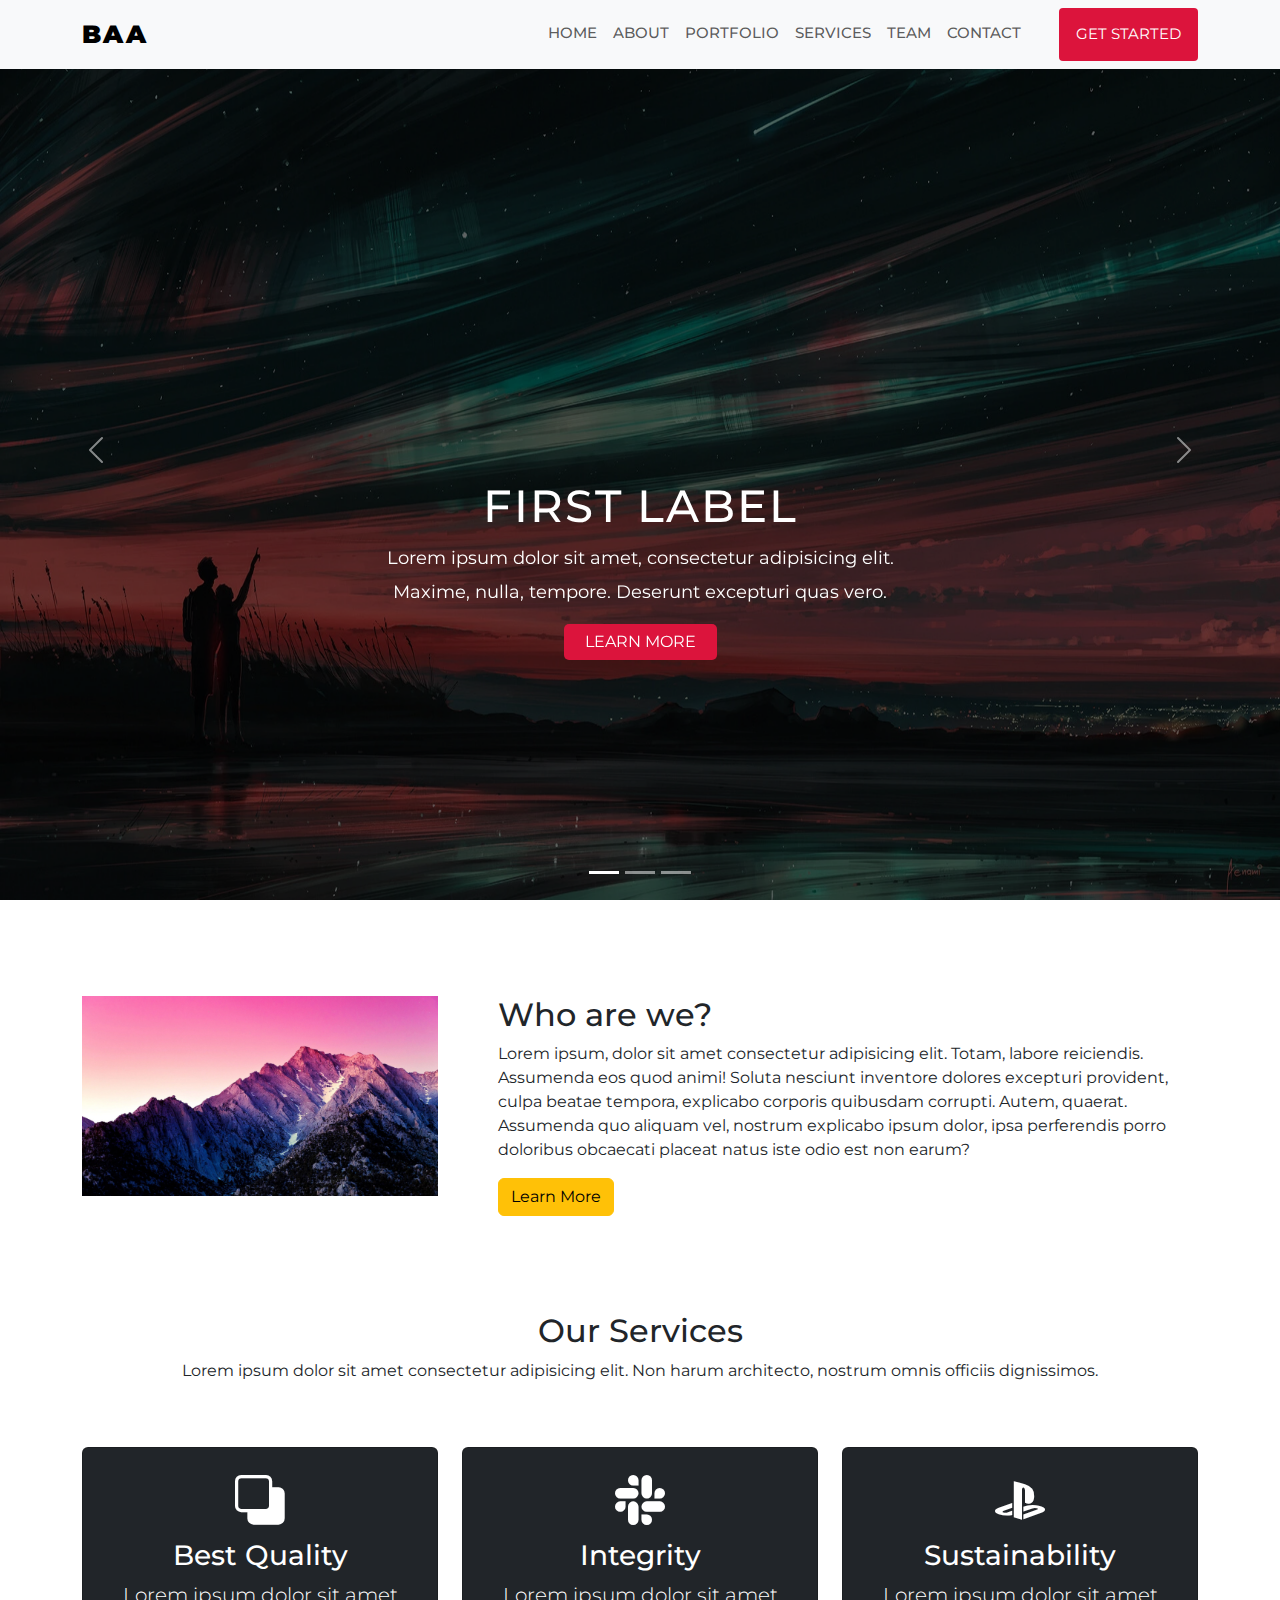
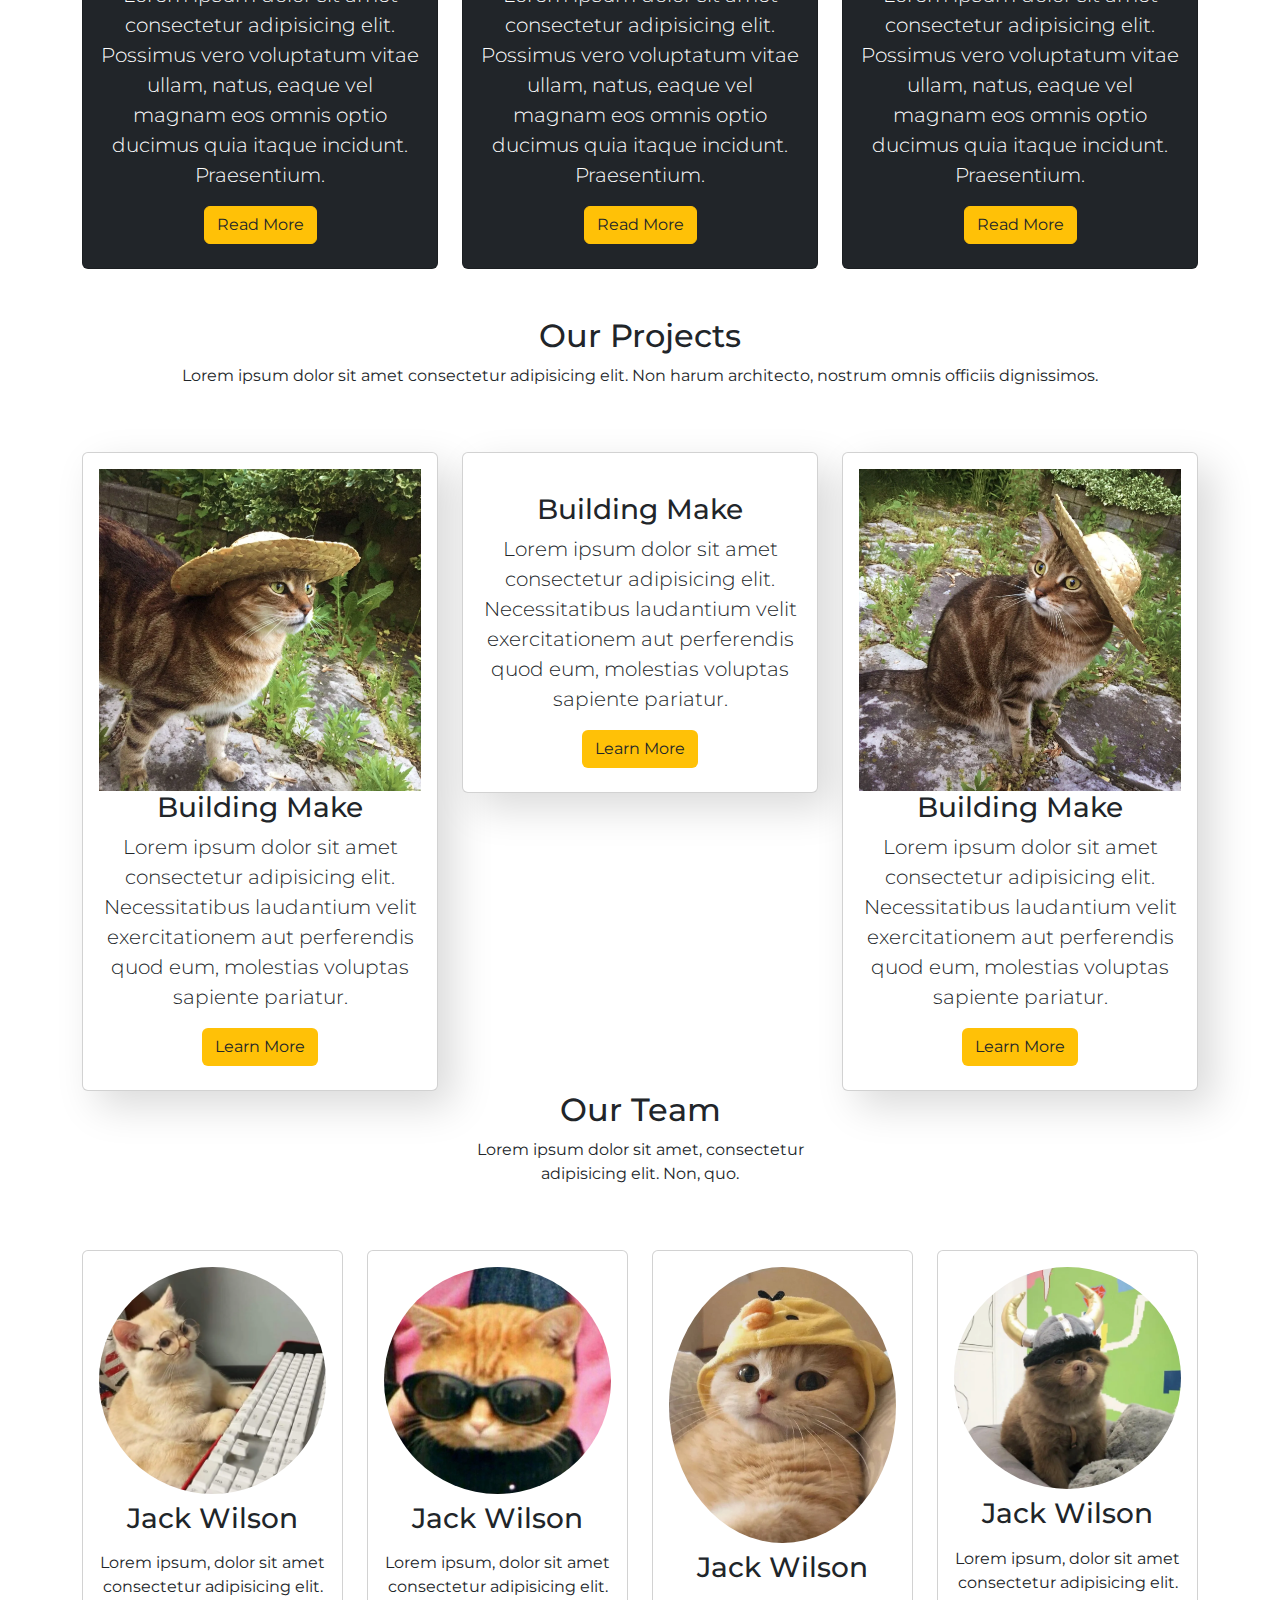
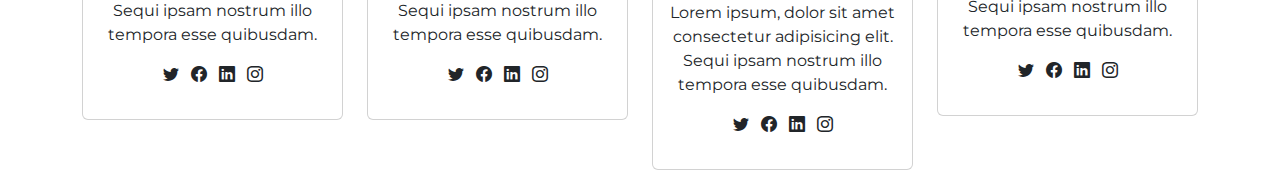
==== js/index.html @ ffe61537 "homepage v2" ====
<!DOCTYPE html>
<html lang="en">
<!--www.divinectorweb.com-->
<head>
	<meta charset="UTF-8">
	<title>bootstrap 5 homepage template</title>
    <link href="https://fonts.googleapis.com/css2?family=Montserrat:wght@400;500;900&display=swap" rel="stylesheet">
	<link href="https://cdn.jsdelivr.net/npm/bootstrap@5.1.0/dist/css/bootstrap.min.css" rel="stylesheet">
	<link href="https://cdnjs.cloudflare.com/ajax/libs/animate.css/3.7.2/animate.min.css" rel="stylesheet">
	<link href="https://cdn.jsdelivr.net/npm/bootstrap-icons@1.7.2/font/bootstrap-icons.css" rel="stylesheet">
	<link href="/css/style.css" rel="stylesheet">
</head>
<body>
	<nav class="navbar navbar-expand-lg navbar-light bg-light fixed-top">
		<div class="container">
			<a class="navbar-brand" href="/js/index.html">BAA</a> <button aria-controls="navbarSupportedContent" aria-expanded="false" aria-label="Toggle navigation" class="navbar-toggler" data-bs-target="#navbarSupportedContent" data-bs-toggle="collapse" type="button"><span class="navbar-toggler-icon"></span></button>
			<div class="collapse navbar-collapse" id="navbarSupportedContent">
				<ul class="navbar-nav ms-auto mb-2 mb-lg-0">
					<li class="nav-item">
						<a class="nav-link" href="#home">Home</a>
					</li>
					<li class="nav-item">
						<a class="nav-link" href="#about">About</a>
					</li>
					<li class="nav-item">
						<a class="nav-link" href="#portfolio">Portfolio</a>
					</li>
					<li class="nav-item">
						<a class="nav-link" href="#services">Services</a>
					</li>
                    <li class="nav-item">
						<a class="nav-link" href="#team">Team</a>
					</li>
					<li class="nav-item">
						<a class="nav-link" href="#contact">Contact</a>
					</li>
					<li class="nav-item">
						<a class="btn getstarted" href="index.html">Get Started</a>
					</li>
				</ul>
			</div>
		</div>
	</nav>
	<div class="carousel slide" data-bs-ride="carousel" id="carouselExampleIndicators">
		<div class="carousel-indicators">
			<button aria-label="Slide 1" class="active" data-bs-slide-to="0" data-bs-target="#carouselExampleIndicators" type="button"></button> <button aria-label="Slide 2" data-bs-slide-to="1" data-bs-target="#carouselExampleIndicators" type="button"></button> <button aria-label="Slide 3" data-bs-slide-to="2" data-bs-target="#carouselExampleIndicators" type="button"></button>
		</div>
		<div class="carousel-inner">
			<div class="carousel-item active">
				<img class="d-block w-100" src="/images/1.webp">
				<div class="carousel-caption">
					<h5 class="animated fadeInDown" style="animation-delay: 0.5s">First Label</h5>
					<p class="animated fadeInUp d-none d-md-block" style="animation-delay: 1s">Lorem ipsum dolor sit amet, consectetur adipisicing elit. Maxime, nulla, tempore. Deserunt excepturi quas vero.</p>
					<p class="animated fadeInUp" style="animation-delay: 1.5s"><a href="#" class="btn">Learn More</a></p>
				</div>
			</div>
			<div class="carousel-item">
				<img class="d-block w-100" src="/images/2.webp">
				<div class="carousel-caption">
					<h5 class="animated fadeInDown" style="animation-delay: 0.5s">Second Label</h5>
					<p class="animated fadeInUp d-none d-md-block" style="animation-delay: 1s">Lorem ipsum dolor sit amet, consectetur adipisicing elit. Maxime, nulla, tempore. Deserunt excepturi quas vero.</p>
					<p class="animated fadeInUp" style="animation-delay: 1.5s"><a href="#" class="btn">Learn More</a></p>
				</div>
			</div>
			<div class="carousel-item">
				<img class="d-block w-100" src="/images/3.webp">
				<div class="carousel-caption">
					<h5 class="animated fadeInDown" style="animation-delay: 0.5s">Third Label</h5>
					<p class="animated fadeInUp d-none d-md-block" style="animation-delay: 1s">Lorem ipsum dolor sit amet, consectetur adipisicing elit. Maxime, nulla, tempore. Deserunt excepturi quas vero.</p>
					<p class="animated fadeInUp" style="animation-delay: 1.5s"><a href="#" class="btn">Learn More</a></p>
				</div>
			</div>
		</div><button class="carousel-control-prev" data-bs-slide="prev" data-bs-target="#carouselExampleIndicators" type="button"><span aria-hidden="true" class="carousel-control-prev-icon"></span> <span class="visually-hidden">Previous</span></button> <button class="carousel-control-next" data-bs-slide="next" data-bs-target="#carouselExampleIndicators" type="button"><span aria-hidden="true" class="carousel-control-next-icon"></span> <span class="visually-hidden">Next</span></button>
	</div>

	<!--About-->
	<section class="about section-padding pt-5 pb-5" id="about">
		<div class="container">
			<div class="row">
				<div class="col-lg-4 col-md-12 col-12 ">
					<div class="about-img"><img alt="" class="img-fluid pt-5" src="/images/about.webp"></div>
				</div>
				<div class="col-lg-8 col-md-12 col-12 ps-lg-5 mt-md-5">
					<div class="about-text">
						<h2>Who are we?</h2>
						<p>Lorem ipsum, dolor sit amet consectetur adipisicing elit. Totam, labore reiciendis. Assumenda eos quod animi! Soluta nesciunt inventore dolores excepturi provident, culpa beatae tempora, explicabo corporis quibusdam corrupti. Autem, quaerat. Assumenda quo aliquam vel, nostrum explicabo ipsum dolor, ipsa perferendis porro doloribus obcaecati placeat natus iste odio est non earum?</p><a class="btn btn-warning" href="#">Learn More</a>
					</div>
				</div>
			</div>
		</div>
	</section>


	<!--services-->
	<section id="services" class="services section-padding pt-5 pb-5">
		<div class="container">
			<div class="row">
				<div class="col-md-12">
					<div class="section-header text-center pb-5">
						<h2>Our Services</h2>
						<p>Lorem ipsum dolor sit amet consectetur adipisicing elit. Non harum architecto, nostrum omnis officiis dignissimos.</p>

					</div>
				</div>
			</div>

			<div class="row">
				<div class="col-12 col-md-12 col-lg-4">
					<div class="card text-white text-center bg-dark pb-2">
						<div class="card-body">
							<i class="bi bi-subtract"></i>
							<h3 class="card-title">
								Best Quality
							</h3>
							<p class="lead">
								Lorem ipsum dolor sit amet consectetur adipisicing elit. Possimus vero voluptatum vitae ullam, natus, eaque vel magnam eos omnis optio ducimus quia itaque incidunt. Praesentium.
							</p>
							<button class="btn btn-warning text-dark">Read More</button>
						</div>
					</div>
				</div>

				<div class="col-12 col-md-12 col-lg-4">
					<div class="card text-white text-center bg-dark pb-2">
						<div class="card-body">
							<i class="bi bi-slack"></i>
							<h3 class="card-title">
								Integrity
							</h3>
							<p class="lead">
								Lorem ipsum dolor sit amet consectetur adipisicing elit. Possimus vero voluptatum vitae ullam, natus, eaque vel magnam eos omnis optio ducimus quia itaque incidunt. Praesentium.
							</p>
							<button class="btn btn-warning text-dark">Read More</button>
						</div>
					</div>
				</div>

				<div class="col-12 col-md-12 col-lg-4">
					<div class="card text-white text-center bg-dark pb-2">
						<div class="card-body">
							<i class="bi bi-playstation"></i>
							<h3 class="card-title">
								Sustainability
							</h3>
							<p class="lead">
								Lorem ipsum dolor sit amet consectetur adipisicing elit. Possimus vero voluptatum vitae ullam, natus, eaque vel magnam eos omnis optio ducimus quia itaque incidunt. Praesentium.
							</p>
							<button class="btn btn-warning text-dark">Read More</button>
						</div>
					</div>
				</div>


			</div>
		</div>
	</section>


	<!--portfolio-->
	<section id="portfolio" class="portfolio section-padding">
		<div class="container">
			<div class="row">
				<div class="col-md-12">
					<div class="section-header text-center pb-5">
						<h2>Our Projects</h2>
						<p>Lorem ipsum dolor sit amet consectetur adipisicing elit. Non harum architecto, nostrum omnis officiis dignissimos.</p>

					</div>
				</div>
			</div>

			<div class="row">
				<div class="col-12 col-md-12 col-lg-4">
					<div class="card text-center bg-white pb-2">
						<div class="card-body text-dark">
							<div class="img-area mb-47">
								<img src="/images/project-1.webp" alt="" class="img-fluid">
							</div>
							<h3 class="card-title">Building Make</h3>
							<p class="lead">Lorem ipsum dolor sit amet consectetur adipisicing elit. Necessitatibus laudantium velit exercitationem aut perferendis quod eum, molestias voluptas sapiente pariatur.</p>
							<button class="btn bg-warning text-dark">
								Learn More
							</button>
						</div>
					</div>
				</div>


				<div class="col-12 col-md-12 col-lg-4">
					<div class="card text-center bg-white pb-2">
						<div class="card-body text-dark">
							<div class="img-area mb-47">
								<img src="/images/project-4.webp" alt="" class="img-fluid">
							</div>
							<h3 class="card-title">Building Make</h3>
							<p class="lead">Lorem ipsum dolor sit amet consectetur adipisicing elit. Necessitatibus laudantium velit exercitationem aut perferendis quod eum, molestias voluptas sapiente pariatur.</p>
							<button class="btn bg-warning text-dark">
								Learn More
							</button>
						</div>
					</div>
				</div>
				
				<div class="col-12 col-md-12 col-lg-4">
					<div class="card text-center bg-white pb-2">
						<div class="card-body text-dark">
							<div class="img-area mb-47">
								<img src="/images/project-2.webp" alt="" class="img-fluid">
							</div>
							<h3 class="card-title">Building Make</h3>
							<p class="lead">Lorem ipsum dolor sit amet consectetur adipisicing elit. Necessitatibus laudantium velit exercitationem aut perferendis quod eum, molestias voluptas sapiente pariatur.</p>
							<button class="btn bg-warning text-dark">
								Learn More
							</button>
						</div>
					</div>
				</div>
			</div>
	</section>


	<!--team section-->
	<section id="team" class="team-section padding">
		<div class="container">
			<div class="row">
				<div class="col-md-12">
					<div class="section-header text-center pb-5">
						<h2>Our Team</h2>
						<p>Lorem ipsum dolor sit amet, consectetur<br>
						adipisicing elit. Non, quo.</p>
					</div>
				</div>
			</div>
			<div class="row">
				<div class="col-12 col-md-6 col-lg-3">
					<div class="card text-center">
						<div class="card-body">
							<img alt="" class="img-fluid rounded-circle" src="/images/team-mem-2.webp">
							<h3 class="card-title py-2">Jack Wilson</h3>
							<p class="card-text">Lorem ipsum, dolor sit amet consectetur adipisicing elit. Sequi ipsam nostrum illo tempora esse quibusdam.</p>
							<p class="socials"><i class="bi bi-twitter text-dark mx-1"></i> <i class="bi bi-facebook text-dark mx-1"></i> <i class="bi bi-linkedin text-dark mx-1"></i> <i class="bi bi-instagram text-dark mx-1"></i></p>
						</div>
					</div>
				</div>
				<div class="col-12 col-md-6 col-lg-3">
					<div class="card text-center">
						<div class="card-body">
							<img alt="" class="img-fluid rounded-circle" src="/images/team-mem.webp">
							<h3 class="card-title py-2">Jack Wilson</h3>
							<p class="card-text">Lorem ipsum, dolor sit amet consectetur adipisicing elit. Sequi ipsam nostrum illo tempora esse quibusdam.</p>
							<p class="socials"><i class="bi bi-twitter text-dark mx-1"></i> <i class="bi bi-facebook text-dark mx-1"></i> <i class="bi bi-linkedin text-dark mx-1"></i> <i class="bi bi-instagram text-dark mx-1"></i></p>
						</div>
					</div>
				</div>
				<div class="col-12 col-md-6 col-lg-3">
					<div class="card text-center">
						<div class="card-body">
							<img alt="" class="img-fluid rounded-circle" src="/images/team-mem-3.webp">
							<h3 class="card-title py-2">Jack Wilson</h3>
							<p class="card-text">Lorem ipsum, dolor sit amet consectetur adipisicing elit. Sequi ipsam nostrum illo tempora esse quibusdam.</p>
							<p class="socials"><i class="bi bi-twitter text-dark mx-1"></i> <i class="bi bi-facebook text-dark mx-1"></i> <i class="bi bi-linkedin text-dark mx-1"></i> <i class="bi bi-instagram text-dark mx-1"></i></p>
						</div>
					</div>
				</div>
				<div class="col-12 col-md-6 col-lg-3">
					<div class="card text-center">
						<div class="card-body">
							<img alt="" class="img-fluid rounded-circle" src="/images/team-mem-4.webp">
							<h3 class="card-title py-2">Jack Wilson</h3>
							<p class="card-text">Lorem ipsum, dolor sit amet consectetur adipisicing elit. Sequi ipsam nostrum illo tempora esse quibusdam.</p>
							<p class="socials"><i class="bi bi-twitter text-dark mx-1"></i> <i class="bi bi-facebook text-dark mx-1"></i> <i class="bi bi-linkedin text-dark mx-1"></i> <i class="bi bi-instagram text-dark mx-1"></i></p>
						</div>
					</div>
				</div>
			</div>
		</div>

	</section>




	<script src="https://cdnjs.cloudflare.com/ajax/libs/jquery/3.6.0/jquery.min.js">
	</script> 
	<script src="https://cdn.jsdelivr.net/npm/@popperjs/core@2.9.3/dist/umd/popper.min.js">
	</script> 
	<script src="https://cdn.jsdelivr.net/npm/bootstrap@5.1.0/dist/js/bootstrap.min.js">
	</script>
</body>
</html>
---- css/style.css ----
* {
	font-family: 'Montserrat', sans-serif;
}
.carousel-item {
	height: 100vh;
	min-height: 300px;
}
.carousel-caption {
	bottom: 220px;
	z-index: 2;
}
.carousel-caption h5 {
	font-size: 45px;
	text-transform: uppercase;
	letter-spacing: 2px;
	margin-top: 25px;
}
.carousel-caption p {
	width: 60%;
	margin: auto;
	font-size: 18px;
	line-height: 1.9;
}
.carousel-caption a {
	text-transform: uppercase;
	text-decoration: none;
	background: crimson;
	padding: 5px 20px;
	display: inline-block;
	color: #fff;
	margin-top: 15px;
	border-radius: 5px;
}
.carousel-caption a:hover{
    background-color: whitesmoke;
}
.carousel-inner:before {
	content: '';
	position: absolute;
	width: 100%;
	height: 100%;
	top: 0;
	left: 0;
	background: rgba(0, 0, 0, 0.6);
	z-index: 1;
}
.navbar .getstarted {
	background: crimson;
	margin-left: 30px;
	border-radius: 4px;
	font-weight: 400;
	color: #fff;
	text-decoration: none;
	padding: .5rem 1rem;
	line-height: 2.3;
}
.navbar-nav a {
	font-size: 15px;
	text-transform: uppercase;
	font-weight: 500;
}
.navbar-light .navbar-brand {
	color: #000;
	font-size: 25px;
	text-transform: uppercase;
	font-weight: 900;
	letter-spacing: 2px;
}
.navbar-light .navbar-brand span {
	color: crimson
}
.navbar-light .navbar-brand:focus, .navbar-light .navbar-brand:hover {
	color: #000;
}
.navbar-light .navbar-nav .nav-link:hover {
	color: #000;
}
.navbar-light .navbar-nav .nav-link {
	padding-top: 0.85rem;
}
.navbar-light .navbar-nav .nav-link:focus, .navbar-light .navbar-nav .nav-link:hover {
	color: #de3b3b;
}
.w-100 {
	height: 100vh;
}

.services .card-body i{
	font-size: 50px;
}

.team .card-body i{
	font-size: 20px;
}

.portfolio .card{
	box-shadow: 15px 15px 40px rgba(0, 0, 0, 0.15);

}

.team .card{
	box-shadow: 15px 15px 40px rgba(0, 0, 0, 0.15);
}



.navbar-toggler {
	padding: 1px 5px;
	font-size: 18px;
	line-height: 0.3;
	background: #fff;
}
@media only screen and (max-width: 767px) {
	.navbar-nav {
		text-align: center;
	}
	.carousel-caption {
		bottom: 370px;
	}
	.carousel-caption h5 {
		font-size: 17px;
	}
	.carousel-caption a {
		padding: 10px 15px;
		font-size: 15px;
	}
	.carousel-caption p {
		width: 100%;
		line-height: 1.6;
		font-size: 12px;
	}
	.about-text {
		padding-top: 50px;
	}
	.card {
		margin-bottom: 30px;
	}
}
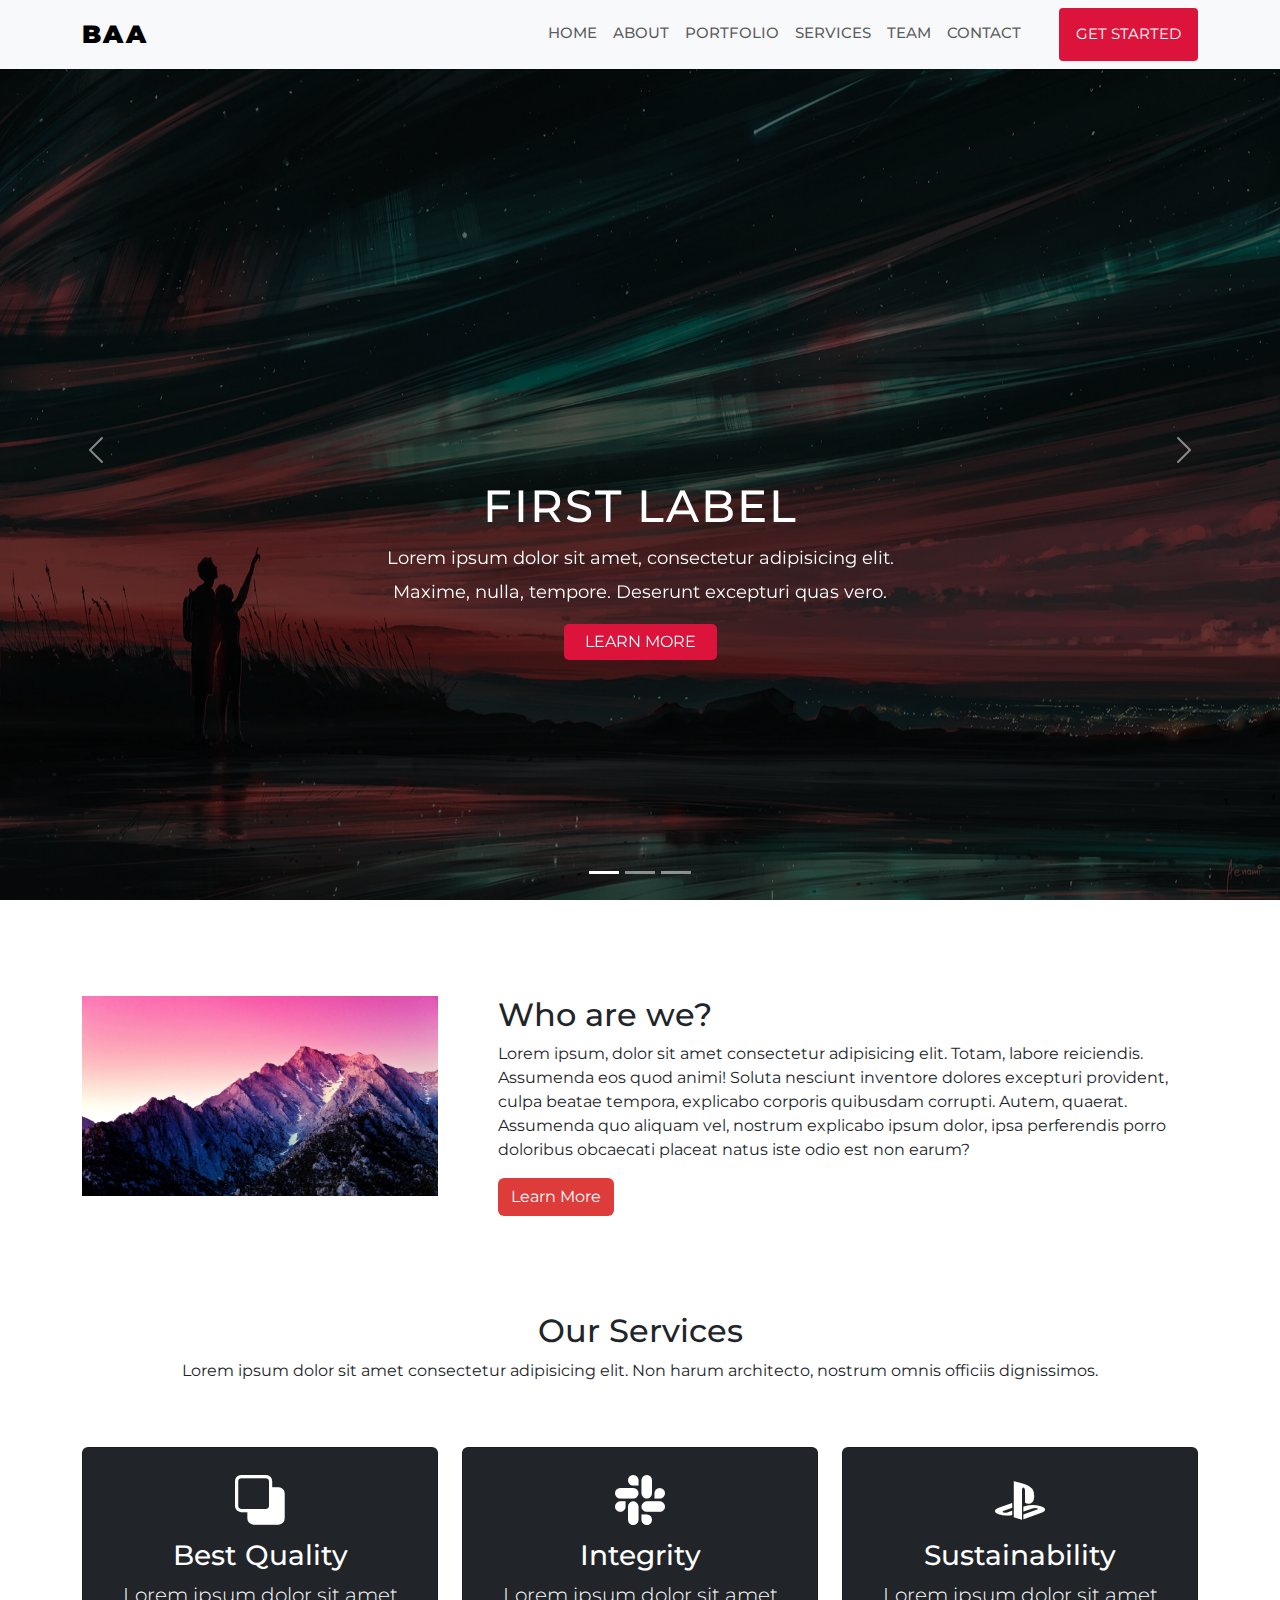
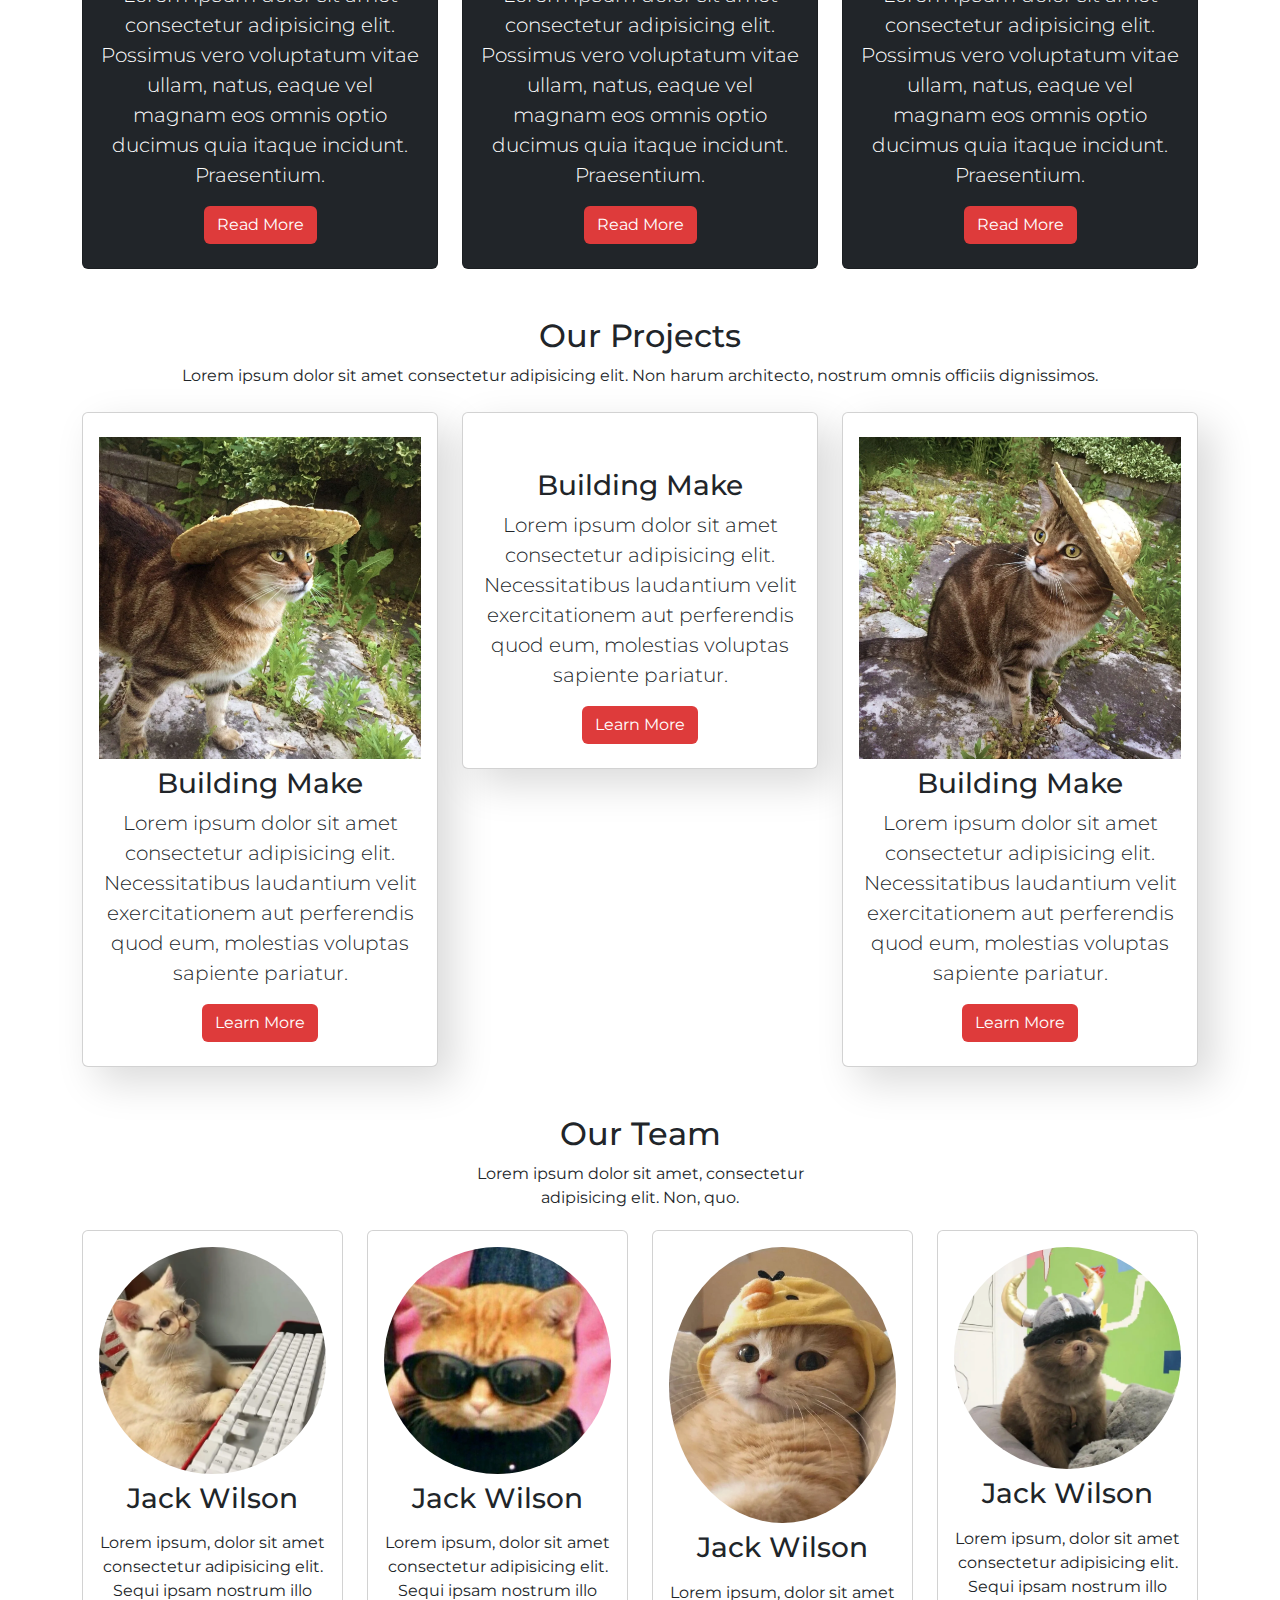
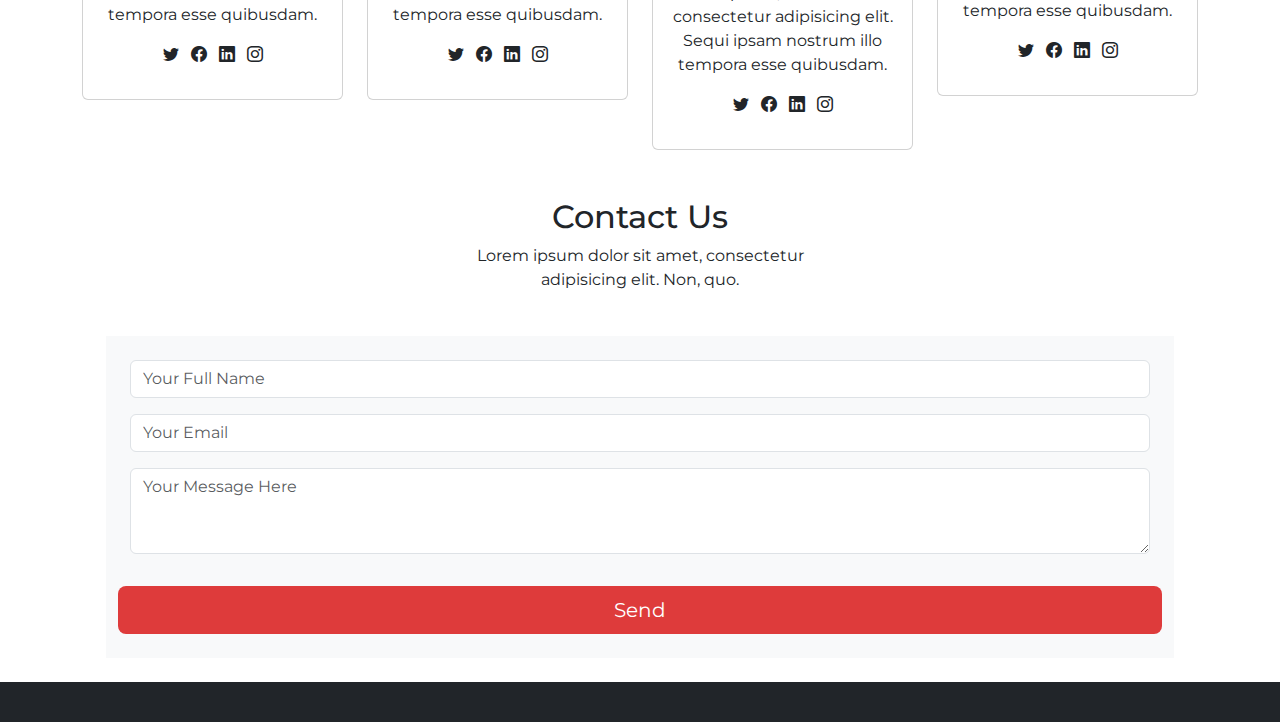
==== commit 4faf2240: "landing page v2.1" ====
--- a/js/index.html
+++ b/js/index.html
@@ -1,14 +1,15 @@
 <!DOCTYPE html>
 <html lang="en">
-<!--www.divinectorweb.com-->
 <head>
 	<meta charset="UTF-8">
-	<title>bootstrap 5 homepage template</title>
+	<title>BAA</title>
     <link href="https://fonts.googleapis.com/css2?family=Montserrat:wght@400;500;900&display=swap" rel="stylesheet">
-	<link href="https://cdn.jsdelivr.net/npm/bootstrap@5.1.0/dist/css/bootstrap.min.css" rel="stylesheet">
+	<link href="https://cdn.jsdelivr.net/npm/bootstrap@5.2.3/dist/css/bootstrap.min.css" rel="stylesheet">
 	<link href="https://cdnjs.cloudflare.com/ajax/libs/animate.css/3.7.2/animate.min.css" rel="stylesheet">
 	<link href="https://cdn.jsdelivr.net/npm/bootstrap-icons@1.7.2/font/bootstrap-icons.css" rel="stylesheet">
 	<link href="/css/style.css" rel="stylesheet">
+	<link rel="shortcut icon" href="/images/cat.png"/>
+
 </head>
 <body>
 	<nav class="navbar navbar-expand-lg navbar-light bg-light fixed-top">
@@ -83,7 +84,7 @@
 				<div class="col-lg-8 col-md-12 col-12 ps-lg-5 mt-md-5">
 					<div class="about-text">
 						<h2>Who are we?</h2>
-						<p>Lorem ipsum, dolor sit amet consectetur adipisicing elit. Totam, labore reiciendis. Assumenda eos quod animi! Soluta nesciunt inventore dolores excepturi provident, culpa beatae tempora, explicabo corporis quibusdam corrupti. Autem, quaerat. Assumenda quo aliquam vel, nostrum explicabo ipsum dolor, ipsa perferendis porro doloribus obcaecati placeat natus iste odio est non earum?</p><a class="btn btn-warning" href="#">Learn More</a>
+						<p>Lorem ipsum, dolor sit amet consectetur adipisicing elit. Totam, labore reiciendis. Assumenda eos quod animi! Soluta nesciunt inventore dolores excepturi provident, culpa beatae tempora, explicabo corporis quibusdam corrupti. Autem, quaerat. Assumenda quo aliquam vel, nostrum explicabo ipsum dolor, ipsa perferendis porro doloribus obcaecati placeat natus iste odio est non earum?</p><a class="btn" href="#">Learn More</a>
 					</div>
 				</div>
 			</div>
@@ -115,7 +116,7 @@
 							<p class="lead">
 								Lorem ipsum dolor sit amet consectetur adipisicing elit. Possimus vero voluptatum vitae ullam, natus, eaque vel magnam eos omnis optio ducimus quia itaque incidunt. Praesentium.
 							</p>
-							<button class="btn btn-warning text-dark">Read More</button>
+							<button class="btn text-white">Read More</button>
 						</div>
 					</div>
 				</div>
@@ -130,7 +131,7 @@
 							<p class="lead">
 								Lorem ipsum dolor sit amet consectetur adipisicing elit. Possimus vero voluptatum vitae ullam, natus, eaque vel magnam eos omnis optio ducimus quia itaque incidunt. Praesentium.
 							</p>
-							<button class="btn btn-warning text-dark">Read More</button>
+							<button class="btn text-white">Read More</button>
 						</div>
 					</div>
 				</div>
@@ -145,7 +146,7 @@
 							<p class="lead">
 								Lorem ipsum dolor sit amet consectetur adipisicing elit. Possimus vero voluptatum vitae ullam, natus, eaque vel magnam eos omnis optio ducimus quia itaque incidunt. Praesentium.
 							</p>
-							<button class="btn btn-warning text-dark">Read More</button>
+							<button class="btn text-white">Read More</button>
 						</div>
 					</div>
 				</div>
@@ -161,7 +162,7 @@
 		<div class="container">
 			<div class="row">
 				<div class="col-md-12">
-					<div class="section-header text-center pb-5">
+					<div class="section-header text-center pb-2">
 						<h2>Our Projects</h2>
 						<p>Lorem ipsum dolor sit amet consectetur adipisicing elit. Non harum architecto, nostrum omnis officiis dignissimos.</p>
 
@@ -171,14 +172,14 @@
 
 			<div class="row">
 				<div class="col-12 col-md-12 col-lg-4">
-					<div class="card text-center bg-white pb-2">
+					<div class="card text-center bg-white pb-2 pt-2">
 						<div class="card-body text-dark">
 							<div class="img-area mb-47">
 								<img src="/images/project-1.webp" alt="" class="img-fluid">
 							</div>
-							<h3 class="card-title">Building Make</h3>
+							<h3 class="card-title pt-2">Building Make</h3>
 							<p class="lead">Lorem ipsum dolor sit amet consectetur adipisicing elit. Necessitatibus laudantium velit exercitationem aut perferendis quod eum, molestias voluptas sapiente pariatur.</p>
-							<button class="btn bg-warning text-dark">
+							<button class="btn text-white">
 								Learn More
 							</button>
 						</div>
@@ -187,14 +188,14 @@
 
 
 				<div class="col-12 col-md-12 col-lg-4">
-					<div class="card text-center bg-white pb-2">
+					<div class="card text-center bg-white pb-2  pt-2">
 						<div class="card-body text-dark">
 							<div class="img-area mb-47">
 								<img src="/images/project-4.webp" alt="" class="img-fluid">
 							</div>
-							<h3 class="card-title">Building Make</h3>
+							<h3 class="card-title pt-2">Building Make</h3>
 							<p class="lead">Lorem ipsum dolor sit amet consectetur adipisicing elit. Necessitatibus laudantium velit exercitationem aut perferendis quod eum, molestias voluptas sapiente pariatur.</p>
-							<button class="btn bg-warning text-dark">
+							<button class="btn text-white">
 								Learn More
 							</button>
 						</div>
@@ -202,14 +203,14 @@
 				</div>
 				
 				<div class="col-12 col-md-12 col-lg-4">
-					<div class="card text-center bg-white pb-2">
+					<div class="card text-center bg-white pb-2  pt-2">
 						<div class="card-body text-dark">
 							<div class="img-area mb-47">
 								<img src="/images/project-2.webp" alt="" class="img-fluid">
 							</div>
-							<h3 class="card-title">Building Make</h3>
+							<h3 class="card-title pt-2">Building Make</h3>
 							<p class="lead">Lorem ipsum dolor sit amet consectetur adipisicing elit. Necessitatibus laudantium velit exercitationem aut perferendis quod eum, molestias voluptas sapiente pariatur.</p>
-							<button class="btn bg-warning text-dark">
+							<button class="btn text-white">
 								Learn More
 							</button>
 						</div>
@@ -224,7 +225,7 @@
 		<div class="container">
 			<div class="row">
 				<div class="col-md-12">
-					<div class="section-header text-center pb-5">
+					<div class="section-header text-center pb-1 pt-5">
 						<h2>Our Team</h2>
 						<p>Lorem ipsum dolor sit amet, consectetur<br>
 						adipisicing elit. Non, quo.</p>
@@ -277,6 +278,65 @@
 
 	</section>
 
+	<!--Contact Section-->
+	
+	<section id="contact" class="contact section-padding">
+		<div class="container">
+			<div class="row">
+				<div class="col-md-12">
+					<div class="section-header text-center pb-1 pt-5">
+						<h2>Contact Us</h2>
+						<p>Lorem ipsum dolor sit amet, consectetur<br>
+						adipisicing elit. Non, quo.</p>
+					</div>
+				</div>
+			</div>
+
+			<div class="row m-0">
+				<div class="col-md-12 p-0 pt-4 p-4 m-auto">
+					<form action="#" class="bg-light p-4 m-auto">
+						<div class="row">
+							<div class="col-md-12">
+								<div class="mb-3">
+									<input type="text" class="form-control" required placeholder="Your Full Name">
+								</div>
+							</div>
+	
+							<div class="col-md-12">
+								<div class="mb-3">
+									<input type="email" class="form-control" required placeholder="Your Email">
+								</div>
+							</div>
+	
+							<div class="col-md-12">
+								<div class="mb-3">
+									<textarea rows="3" required class="form-control" placeholder="Your Message Here"></textarea>
+								</div>
+							</div>
+	
+							<button class="btn btn-lg btn-block mt-3">Send</button>
+						</div>
+					</form>
+				</div>
+			</div>
+
+		</div>
+	</section>
+
+
+	<!--footer-->
+	<footer class="bg-dark p-2 text-center">
+		<div class="container">
+			<div class="row">
+				<div class="col-lg-3 col-sm-6">
+					<div class="sinle-box">
+						<img src="">
+					</div>
+				</div>
+			</div>
+		</div>
+	</footer>
+
 
 
 
@@ -284,7 +344,7 @@
 	</script> 
 	<script src="https://cdn.jsdelivr.net/npm/@popperjs/core@2.9.3/dist/umd/popper.min.js">
 	</script> 
-	<script src="https://cdn.jsdelivr.net/npm/bootstrap@5.1.0/dist/js/bootstrap.min.js">
+	<script src="https://cdn.jsdelivr.net/npm/bootstrap@5.2.3/dist/js/bootstrap.bundle.min.js">
 	</script>
 </body>
 </html>
--- a/css/style.css
+++ b/css/style.css
@@ -102,6 +102,38 @@
 	box-shadow: 15px 15px 40px rgba(0, 0, 0, 0.15);
 }
 
+.contact .btn{
+	background-color: #de3b3b;
+	color: #fff;
+}
+.contact .btn:hover{
+	background-color: #db2c2c;
+}
+
+.about .btn{
+	background-color: #de3b3b;
+	color: #fff;
+}
+.about .btn:hover{
+	background-color: #db2c2c;
+}
+
+.services .btn{
+	background-color: #de3b3b;
+}
+
+.services .btn:hover{
+	background-color: #db2c2c;
+}
+
+.portfolio .btn{
+	background-color: #de3b3b;
+}
+
+.portfolio .btn:hover{
+	background-color: #db2c2c;
+}
+
 
 
 .navbar-toggler {
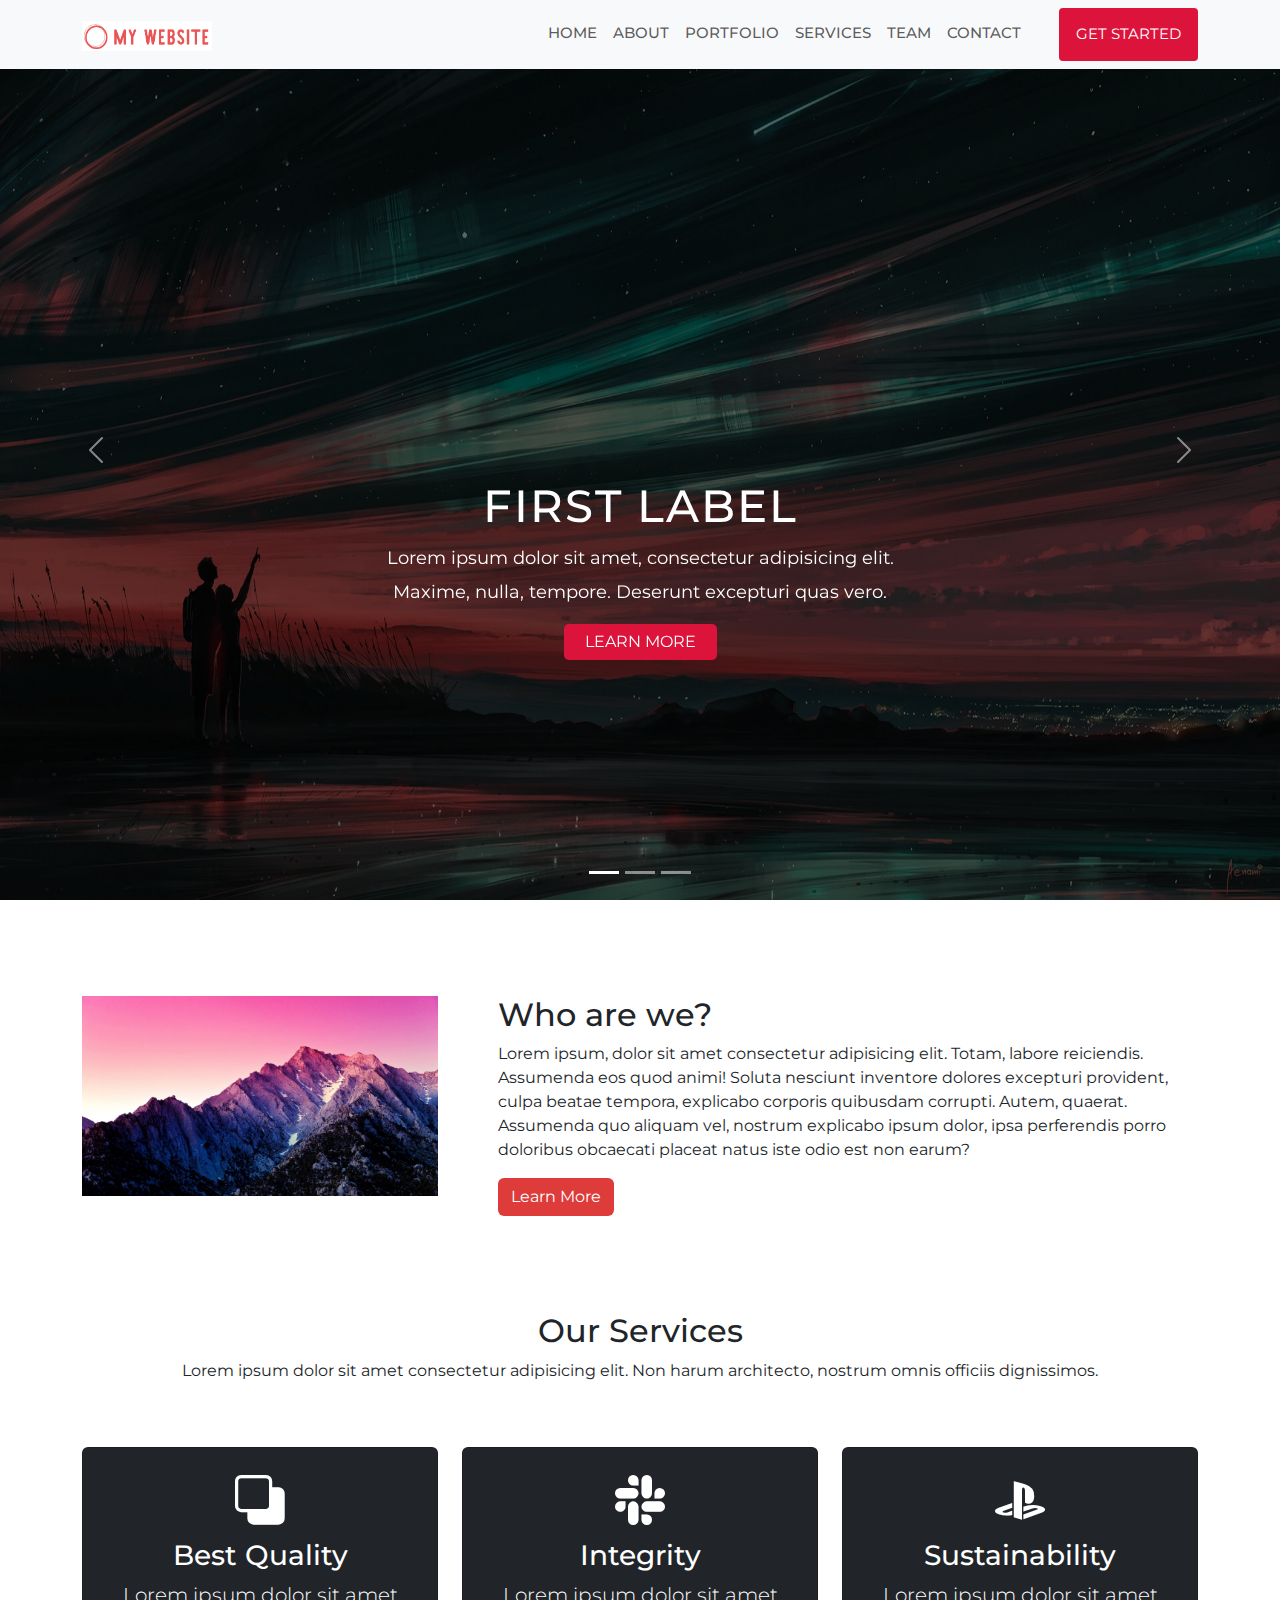
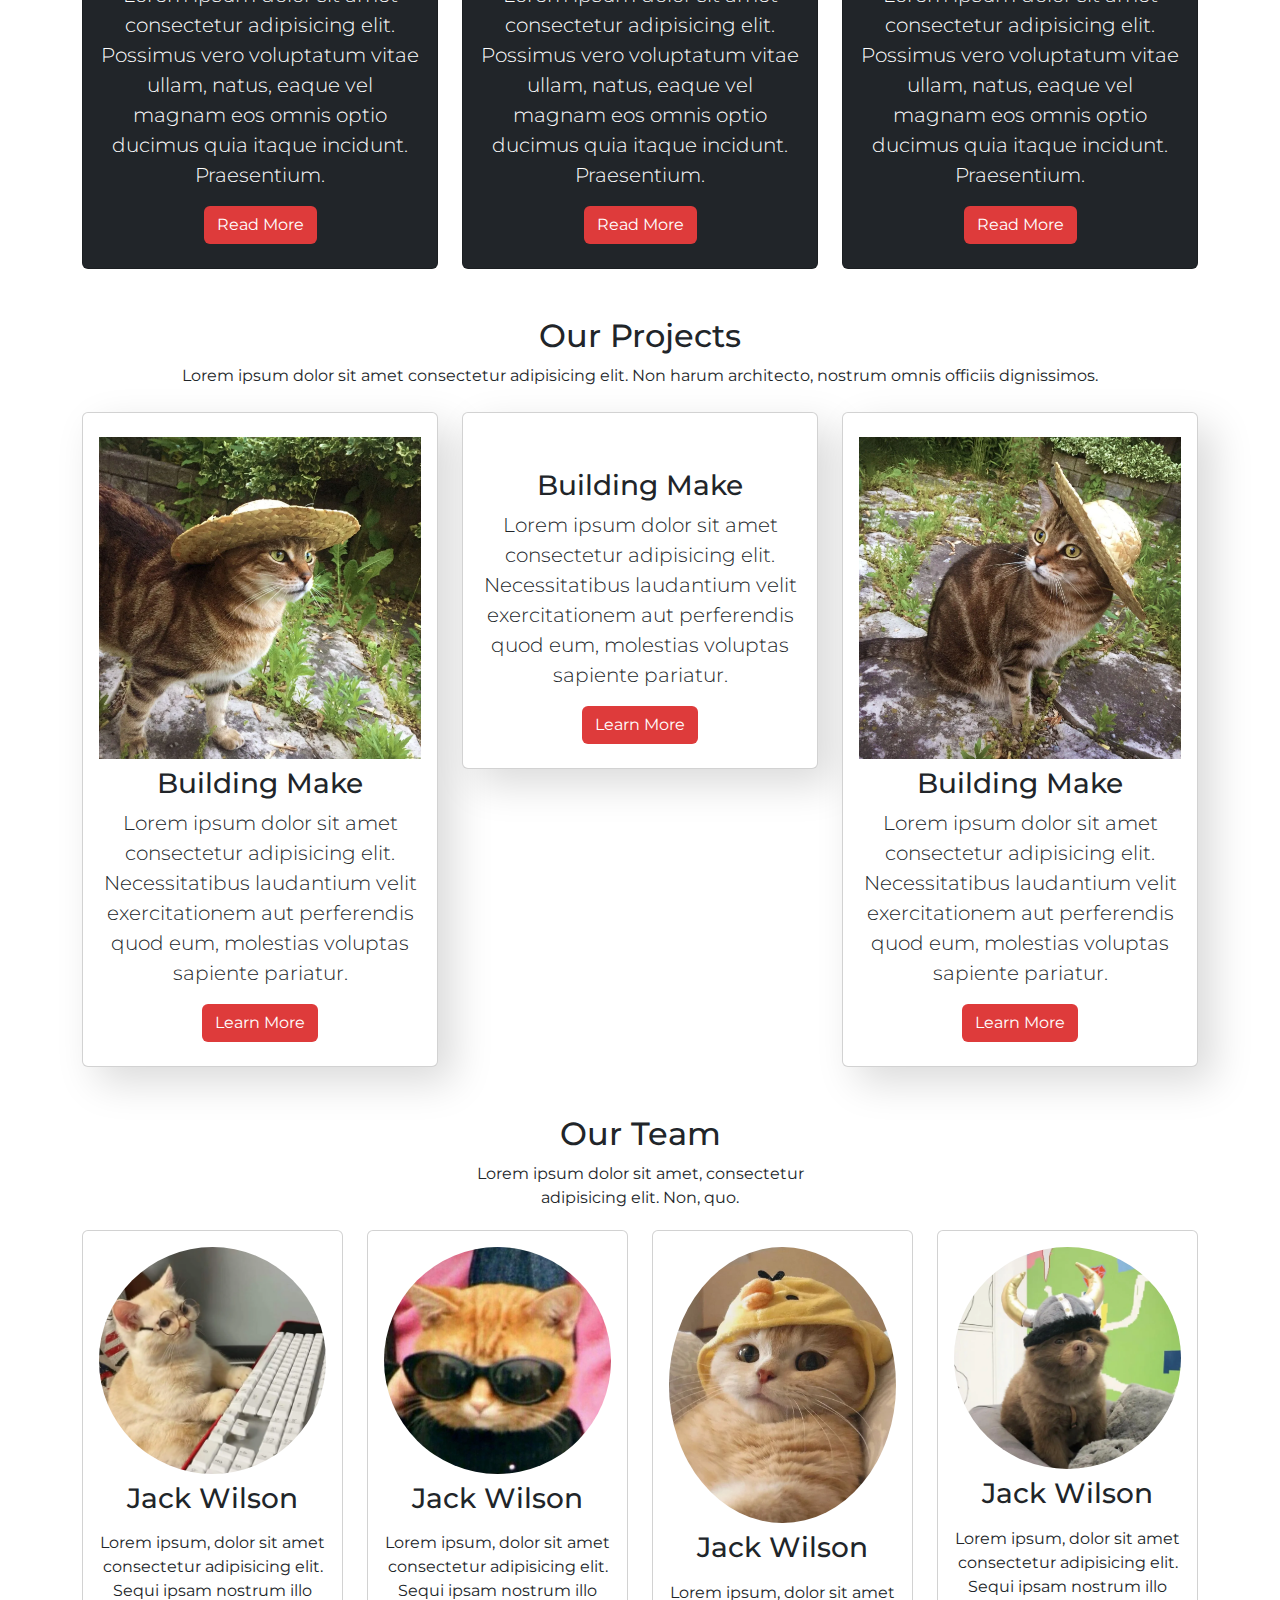
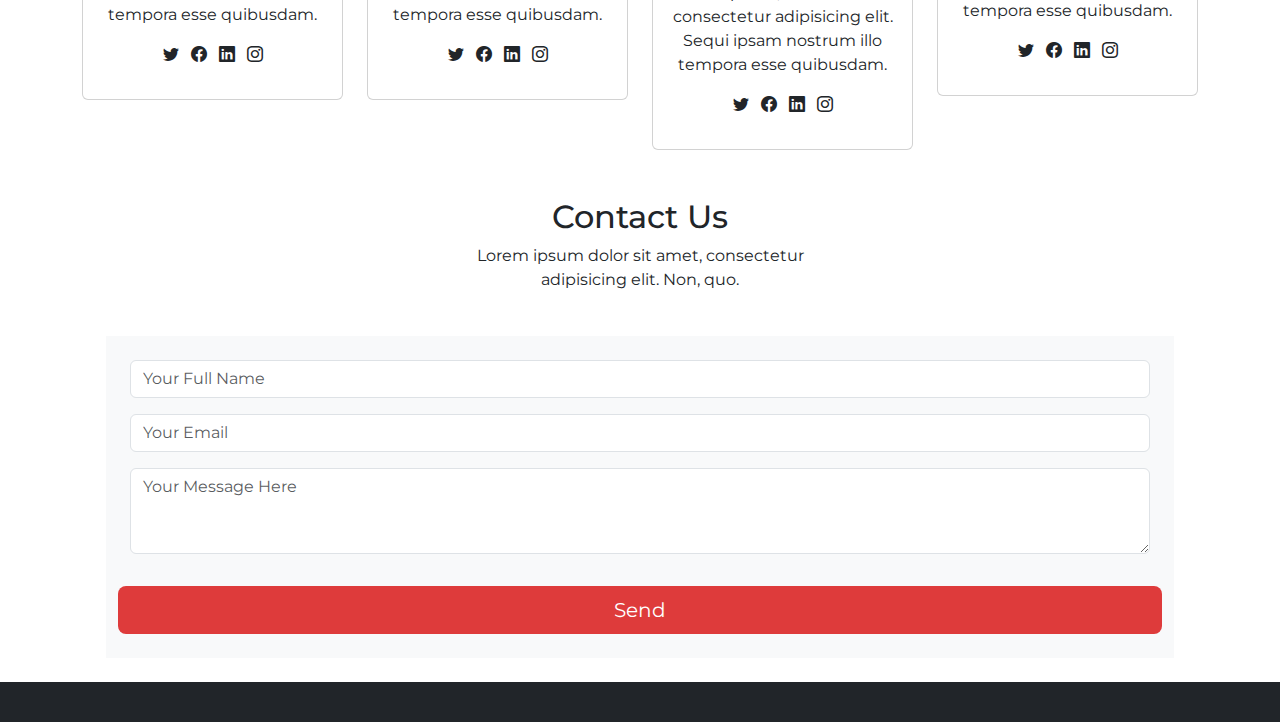
==== commit 69fde2d6: "landpage v2.0" ====
--- a/js/index.html
+++ b/js/index.html
@@ -2,7 +2,7 @@
 <html lang="en">
 <head>
 	<meta charset="UTF-8">
-	<title>BAA</title>
+	<title>My Website</title>
     <link href="https://fonts.googleapis.com/css2?family=Montserrat:wght@400;500;900&display=swap" rel="stylesheet">
 	<link href="https://cdn.jsdelivr.net/npm/bootstrap@5.2.3/dist/css/bootstrap.min.css" rel="stylesheet">
 	<link href="https://cdnjs.cloudflare.com/ajax/libs/animate.css/3.7.2/animate.min.css" rel="stylesheet">
@@ -14,7 +14,7 @@
 <body>
 	<nav class="navbar navbar-expand-lg navbar-light bg-light fixed-top">
 		<div class="container">
-			<a class="navbar-brand" href="/js/index.html">BAA</a> <button aria-controls="navbarSupportedContent" aria-expanded="false" aria-label="Toggle navigation" class="navbar-toggler" data-bs-target="#navbarSupportedContent" data-bs-toggle="collapse" type="button"><span class="navbar-toggler-icon"></span></button>
+			<a class="navbar-brand" href="/js/index.html"><img src="/images/mylogo.png"alt="" width="130" height="30"></a> <button aria-controls="navbarSupportedContent" aria-expanded="false" aria-label="Toggle navigation" class="navbar-toggler" data-bs-target="#navbarSupportedContent" data-bs-toggle="collapse" type="button"><span class="navbar-toggler-icon"></span></button>
 			<div class="collapse navbar-collapse" id="navbarSupportedContent">
 				<ul class="navbar-nav ms-auto mb-2 mb-lg-0">
 					<li class="nav-item">
@@ -239,7 +239,7 @@
 							<img alt="" class="img-fluid rounded-circle" src="/images/team-mem-2.webp">
 							<h3 class="card-title py-2">Jack Wilson</h3>
 							<p class="card-text">Lorem ipsum, dolor sit amet consectetur adipisicing elit. Sequi ipsam nostrum illo tempora esse quibusdam.</p>
-							<p class="socials"><i class="bi bi-twitter text-dark mx-1"></i> <i class="bi bi-facebook text-dark mx-1"></i> <i class="bi bi-linkedin text-dark mx-1"></i> <i class="bi bi-instagram text-dark mx-1"></i></p>
+							<p class="socials"><a href="#"><i class="bi bi-twitter text-dark mx-1"></i></a> <a href="#"><i class="bi bi-facebook text-dark mx-1"></i></a> <a href="#"><i class="bi bi-linkedin text-dark mx-1"></i></a> <a href="#"><i class="bi bi-instagram text-dark mx-1"></i></a></p>
 						</div>
 					</div>
 				</div>
@@ -249,7 +249,7 @@
 							<img alt="" class="img-fluid rounded-circle" src="/images/team-mem.webp">
 							<h3 class="card-title py-2">Jack Wilson</h3>
 							<p class="card-text">Lorem ipsum, dolor sit amet consectetur adipisicing elit. Sequi ipsam nostrum illo tempora esse quibusdam.</p>
-							<p class="socials"><i class="bi bi-twitter text-dark mx-1"></i> <i class="bi bi-facebook text-dark mx-1"></i> <i class="bi bi-linkedin text-dark mx-1"></i> <i class="bi bi-instagram text-dark mx-1"></i></p>
+							<p class="socials"><a href="#"><i class="bi bi-twitter text-dark mx-1"></i></a> <a href="#"><i class="bi bi-facebook text-dark mx-1"></i></a> <a href="#"><i class="bi bi-linkedin text-dark mx-1"></i></a> <a href="#"><i class="bi bi-instagram text-dark mx-1"></i></a></p>
 						</div>
 					</div>
 				</div>
@@ -259,7 +259,7 @@
 							<img alt="" class="img-fluid rounded-circle" src="/images/team-mem-3.webp">
 							<h3 class="card-title py-2">Jack Wilson</h3>
 							<p class="card-text">Lorem ipsum, dolor sit amet consectetur adipisicing elit. Sequi ipsam nostrum illo tempora esse quibusdam.</p>
-							<p class="socials"><i class="bi bi-twitter text-dark mx-1"></i> <i class="bi bi-facebook text-dark mx-1"></i> <i class="bi bi-linkedin text-dark mx-1"></i> <i class="bi bi-instagram text-dark mx-1"></i></p>
+							<p class="socials"><a href="#"><i class="bi bi-twitter text-dark mx-1"></i></a> <a href="#"><i class="bi bi-facebook text-dark mx-1"></i></a> <a href="#"><i class="bi bi-linkedin text-dark mx-1"></i></a> <a href="#"><i class="bi bi-instagram text-dark mx-1"></i></a></p>
 						</div>
 					</div>
 				</div>
@@ -269,7 +269,7 @@
 							<img alt="" class="img-fluid rounded-circle" src="/images/team-mem-4.webp">
 							<h3 class="card-title py-2">Jack Wilson</h3>
 							<p class="card-text">Lorem ipsum, dolor sit amet consectetur adipisicing elit. Sequi ipsam nostrum illo tempora esse quibusdam.</p>
-							<p class="socials"><i class="bi bi-twitter text-dark mx-1"></i> <i class="bi bi-facebook text-dark mx-1"></i> <i class="bi bi-linkedin text-dark mx-1"></i> <i class="bi bi-instagram text-dark mx-1"></i></p>
+							<p class="socials"><a href="#"><i class="bi bi-twitter text-dark mx-1"></i></a> <a href="#"><i class="bi bi-facebook text-dark mx-1"></i></a> <a href="#"><i class="bi bi-linkedin text-dark mx-1"></i></a> <a href="#"><i class="bi bi-instagram text-dark mx-1"></i></a></p>
 						</div>
 					</div>
 				</div>
--- a/css/style.css
+++ b/css/style.css
@@ -1,6 +1,8 @@
 * {
 	font-family: 'Montserrat', sans-serif;
 }
+
+
 .carousel-item {
 	height: 100vh;
 	min-height: 300px;
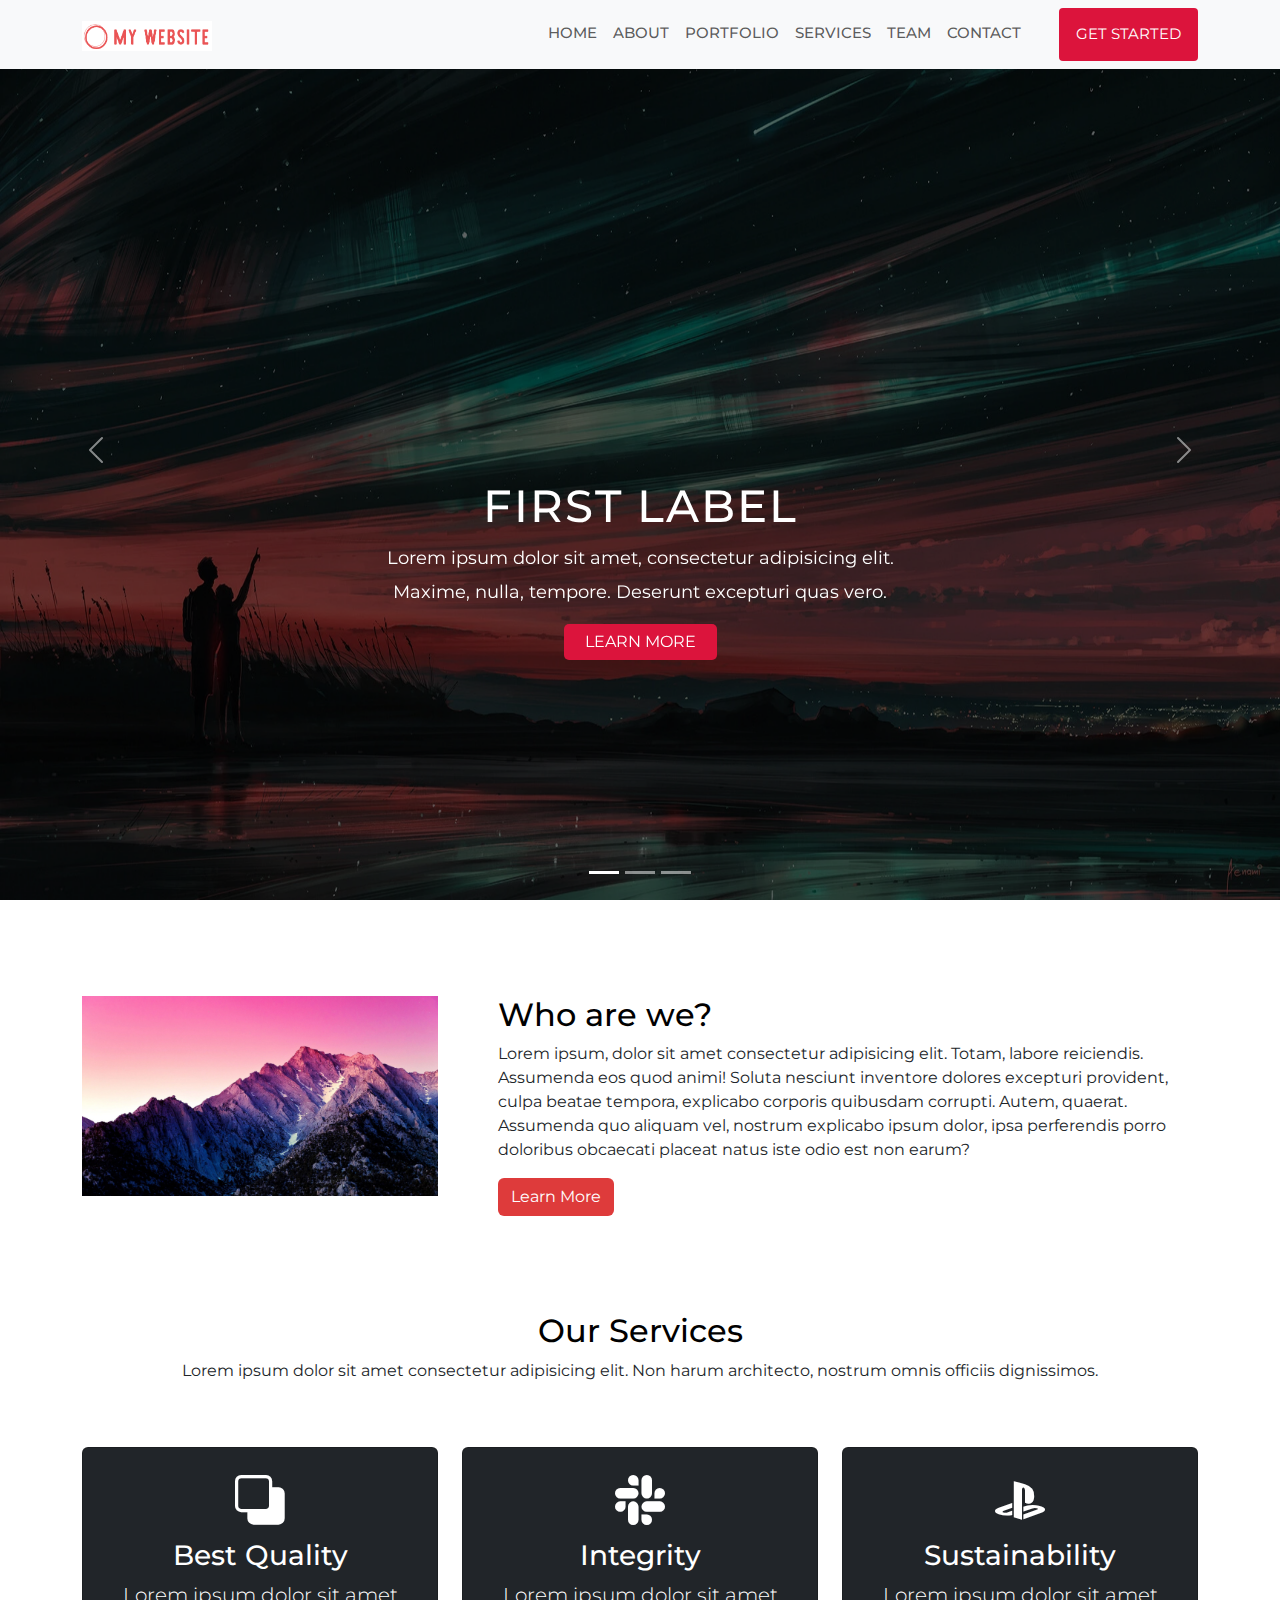
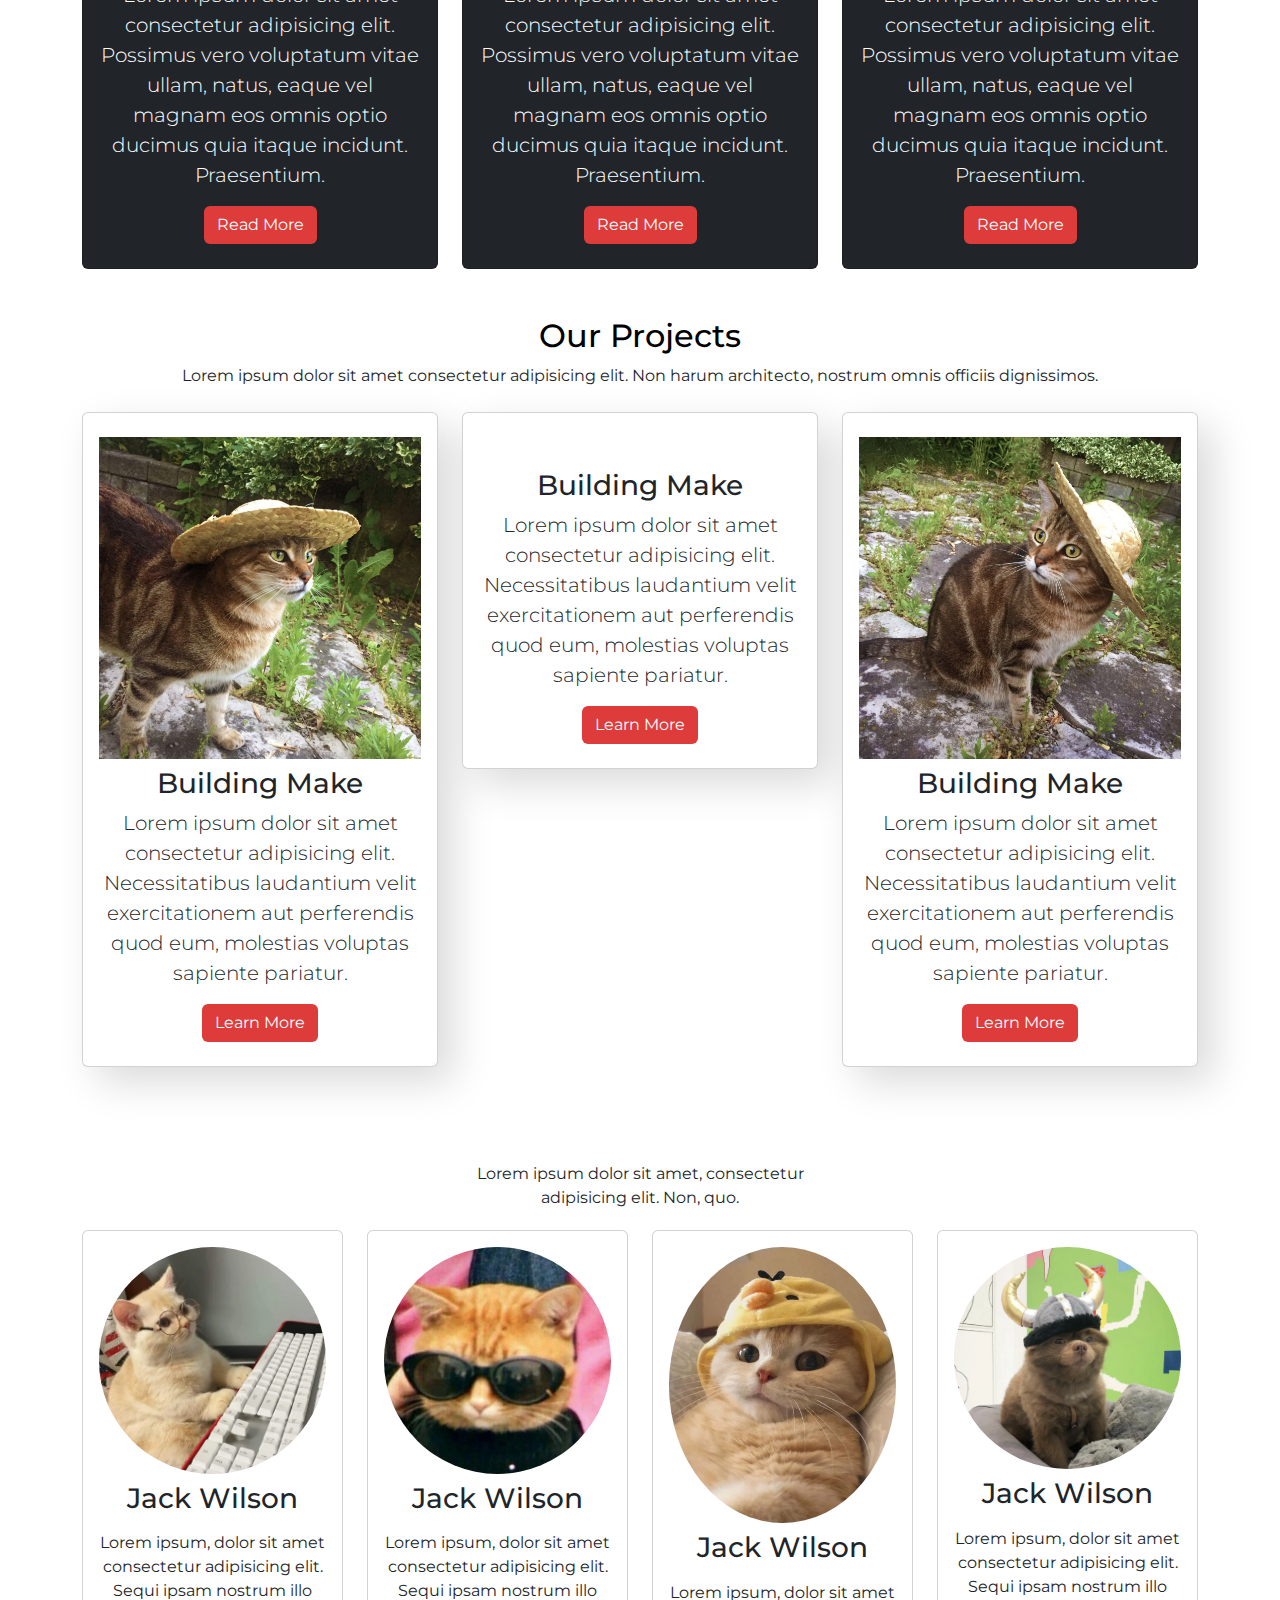
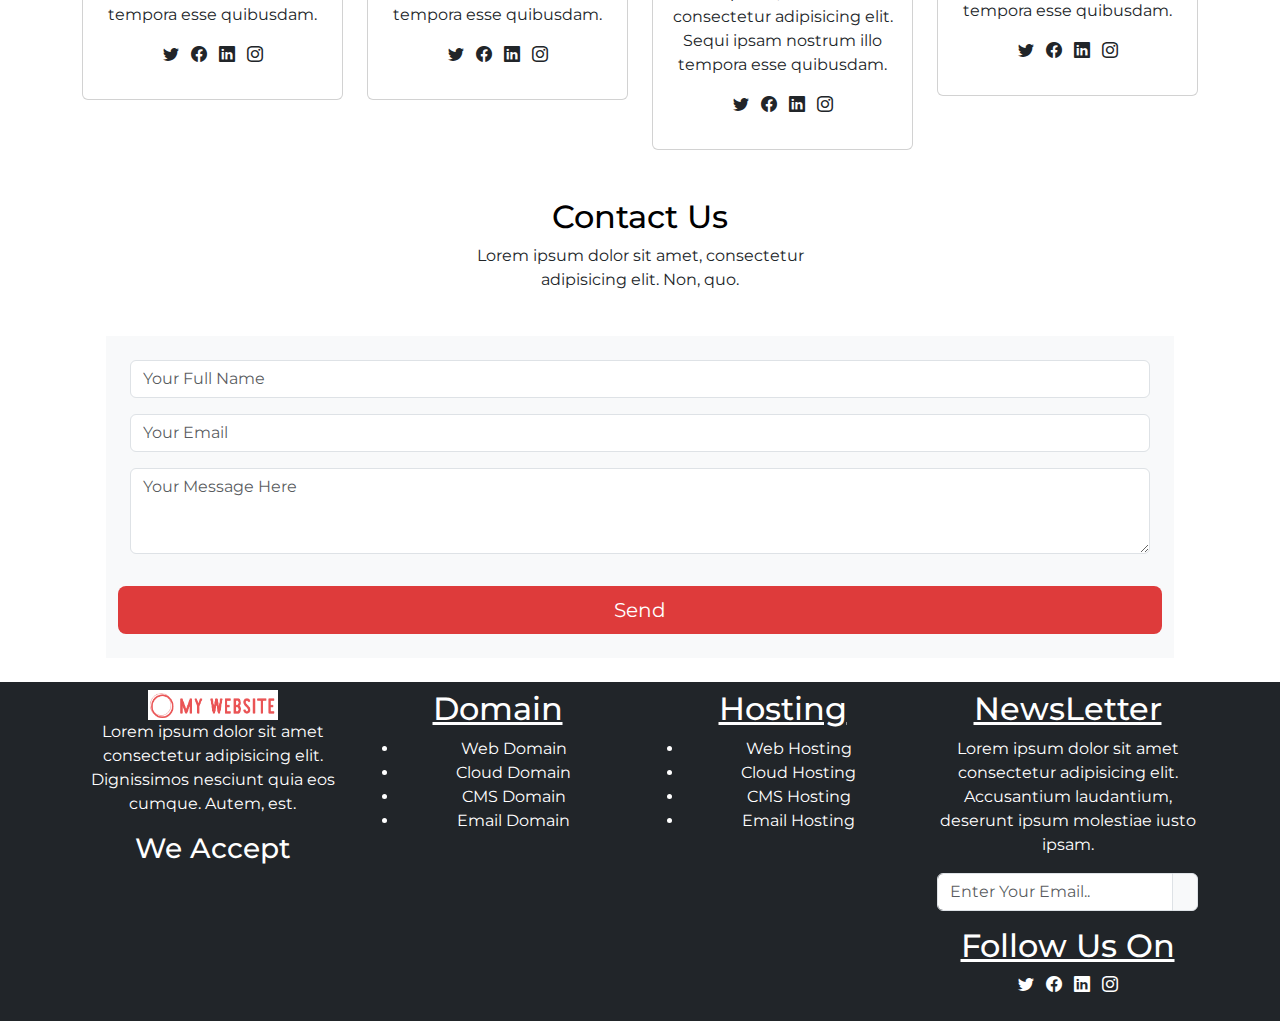
==== commit 82b8c0d0: "landing page + footer" ====
--- a/js/index.html
+++ b/js/index.html
@@ -329,8 +329,59 @@
 		<div class="container">
 			<div class="row">
 				<div class="col-lg-3 col-sm-6">
-					<div class="sinle-box">
-						<img src="">
+					<div class="single-box">
+						<img src="/images/mylogo.png" alt="" width="130" height="30">
+						<p>Lorem ipsum dolor sit amet consectetur adipisicing elit. Dignissimos nesciunt quia eos cumque. Autem, est.</p>
+						<h3>
+							We Accept
+						</h3>
+						<div class="card-area ">
+							<i class="fa-brands fa-cc-visa"></i>
+							<i class="fa fa-credit-card"></i>
+							<i class="fa fa-cc-mastercard"></i>
+							<i class="fa fa-cc-paypal"></i>
+						</div>
+					</div>
+				</div>
+				<div class="col-lg-3 col-sm-6">
+					<div class="single-box">
+						<h2 style="text-decoration:underline;">Domain</h2>
+						<ul>
+							<li ><a href="#" style="text-decoration: none;">Web Domain</a></li>
+							<li><a href="#" style="text-decoration: none;">Cloud Domain</a></li>
+							<li><a href="#" style="text-decoration: none;">CMS Domain</a></li>
+							<li><a href="#" style="text-decoration: none;">Email Domain</a></li>
+						</ul>
+					</div>
+				</div>
+
+				<div class="col-lg-3 col-sm-6">
+					<div class="single-box">
+						<h2 style="text-decoration:underline;">Hosting</h2>
+						<ul>
+							<li><a href="#" style="text-decoration: none;">Web Hosting</a></li>
+							<li><a href="#" style="text-decoration: none;">Cloud Hosting</a></li>
+							<li><a href="#" style="text-decoration: none;">CMS Hosting</a></li>
+							<li><a href="#" style="text-decoration: none;">Email Hosting</a></li>
+						</ul>
+					</div>
+				</div>
+
+
+				<div class="col-lg-3 col-sm-6">
+					<div class="single-box">
+						<h2 style="text-decoration:underline;">NewsLetter</h2>
+						<p>Lorem ipsum dolor sit amet consectetur adipisicing elit. Accusantium laudantium, deserunt ipsum molestiae iusto ipsam.</p>
+						<div class="input-group mb-3">
+							<input type="text" class="form-control" placeholder="Enter Your Email.." aria-label="Receipent's username" aria-describedby="basic-addon2">
+							<span class="input-group-text" id="basic-addon2"><i class="fa fa-long-arrow right"></i></span>
+						  </div>
+						  <h2 style="text-decoration:underline;">
+							Follow Us On
+						  </h2>
+						  <p class="socials">
+							<a href="#"><i class="bi bi-twitter text-white mx-1"></i></a> <a href="#"><i class="bi bi-facebook text-white mx-1"></i></a> <a href="#"><i class="bi bi-linkedin text-white mx-1"></i></a> <a href="#"><i class="bi bi-instagram text-white mx-1"></i></a>
+						  </p>
 					</div>
 				</div>
 			</div>
--- a/css/style.css
+++ b/css/style.css
@@ -1,7 +1,22 @@
 * {
 	font-family: 'Montserrat', sans-serif;
 }
+.contact h2{
+	color: #000;
+}
 
+
+.portfolio h2{
+	color: #000;
+}
+
+.services h2{
+	color: #000;
+}
+
+.about h2{
+	color: #000;
+}
 
 .carousel-item {
 	height: 100vh;
@@ -136,7 +151,17 @@
 	background-color: #db2c2c;
 }
 
+footer{
+	padding: 85px 0;
+}
 
+footer .single-box p, h2, ul, h3,a{
+	color: #fff;
+}
+
+footer .single-box a:hover{
+	color:#de3b3b;
+}
 
 .navbar-toggler {
 	padding: 1px 5px;
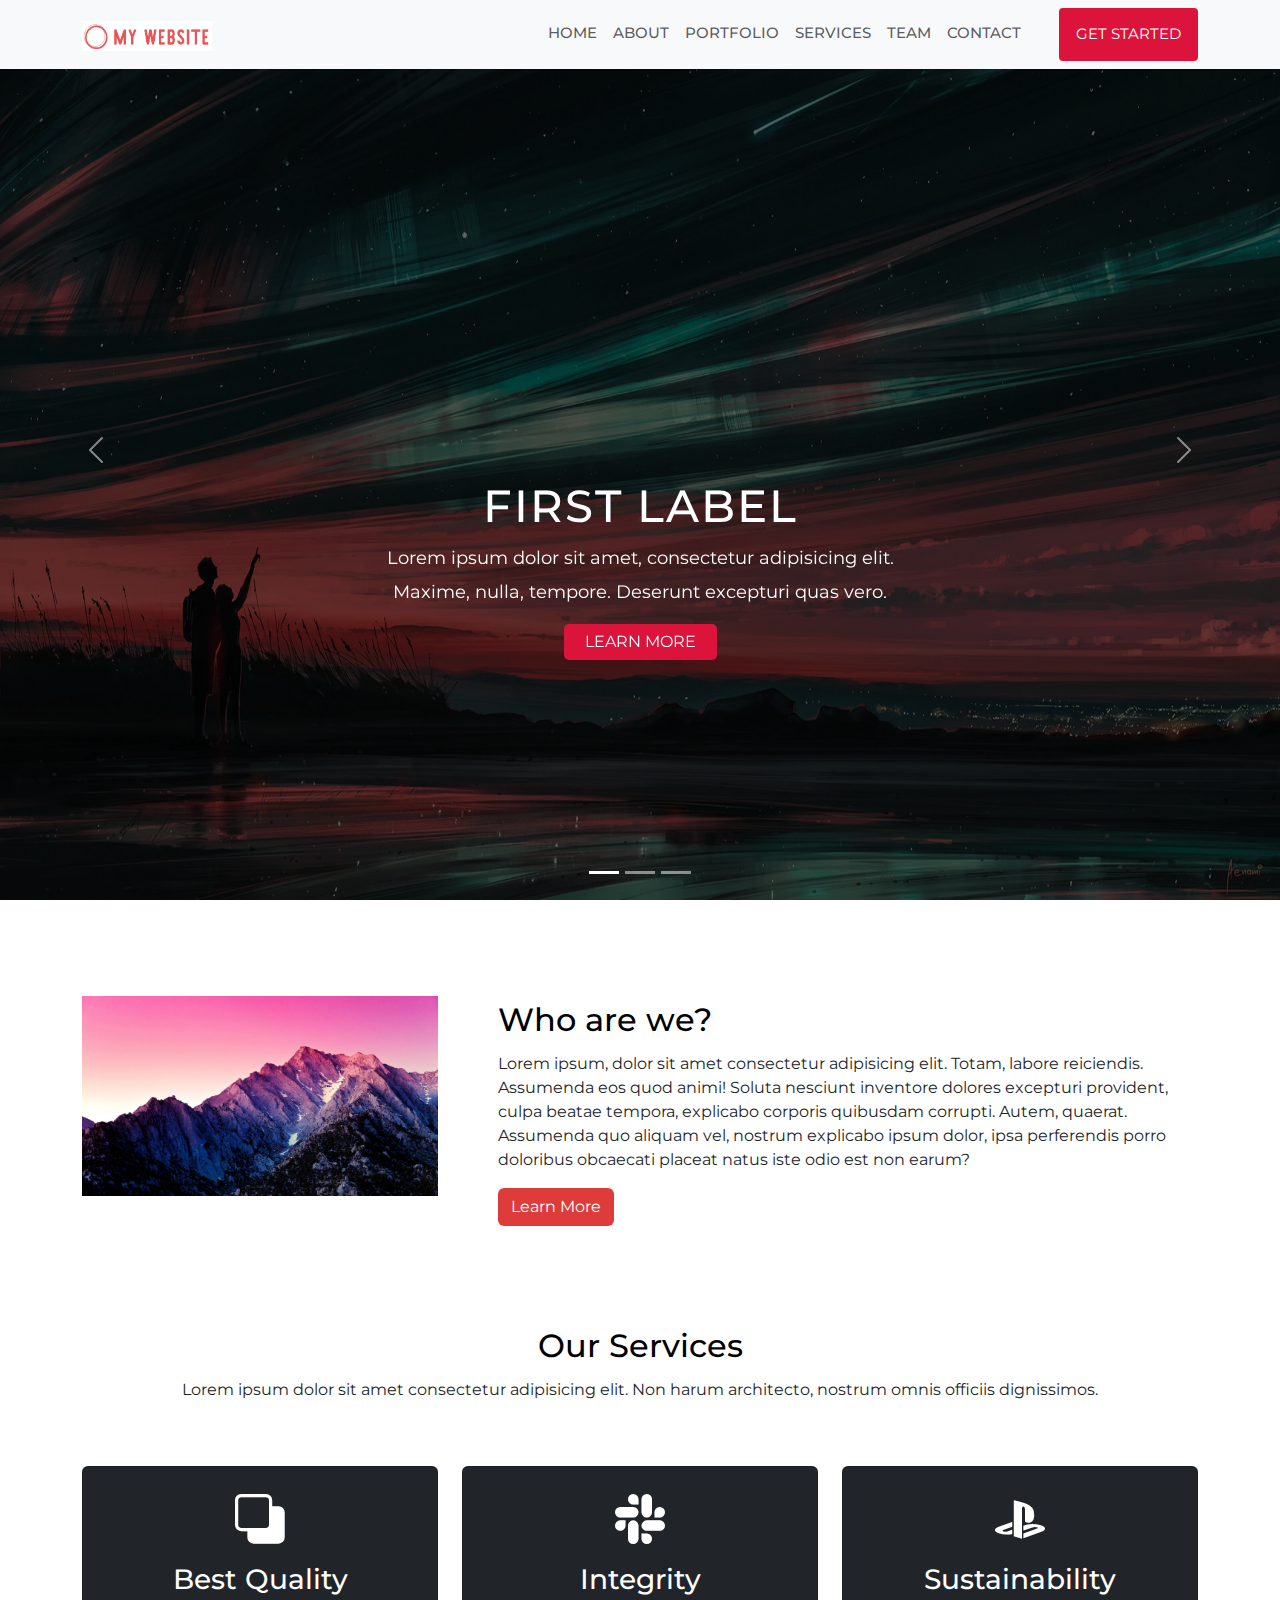
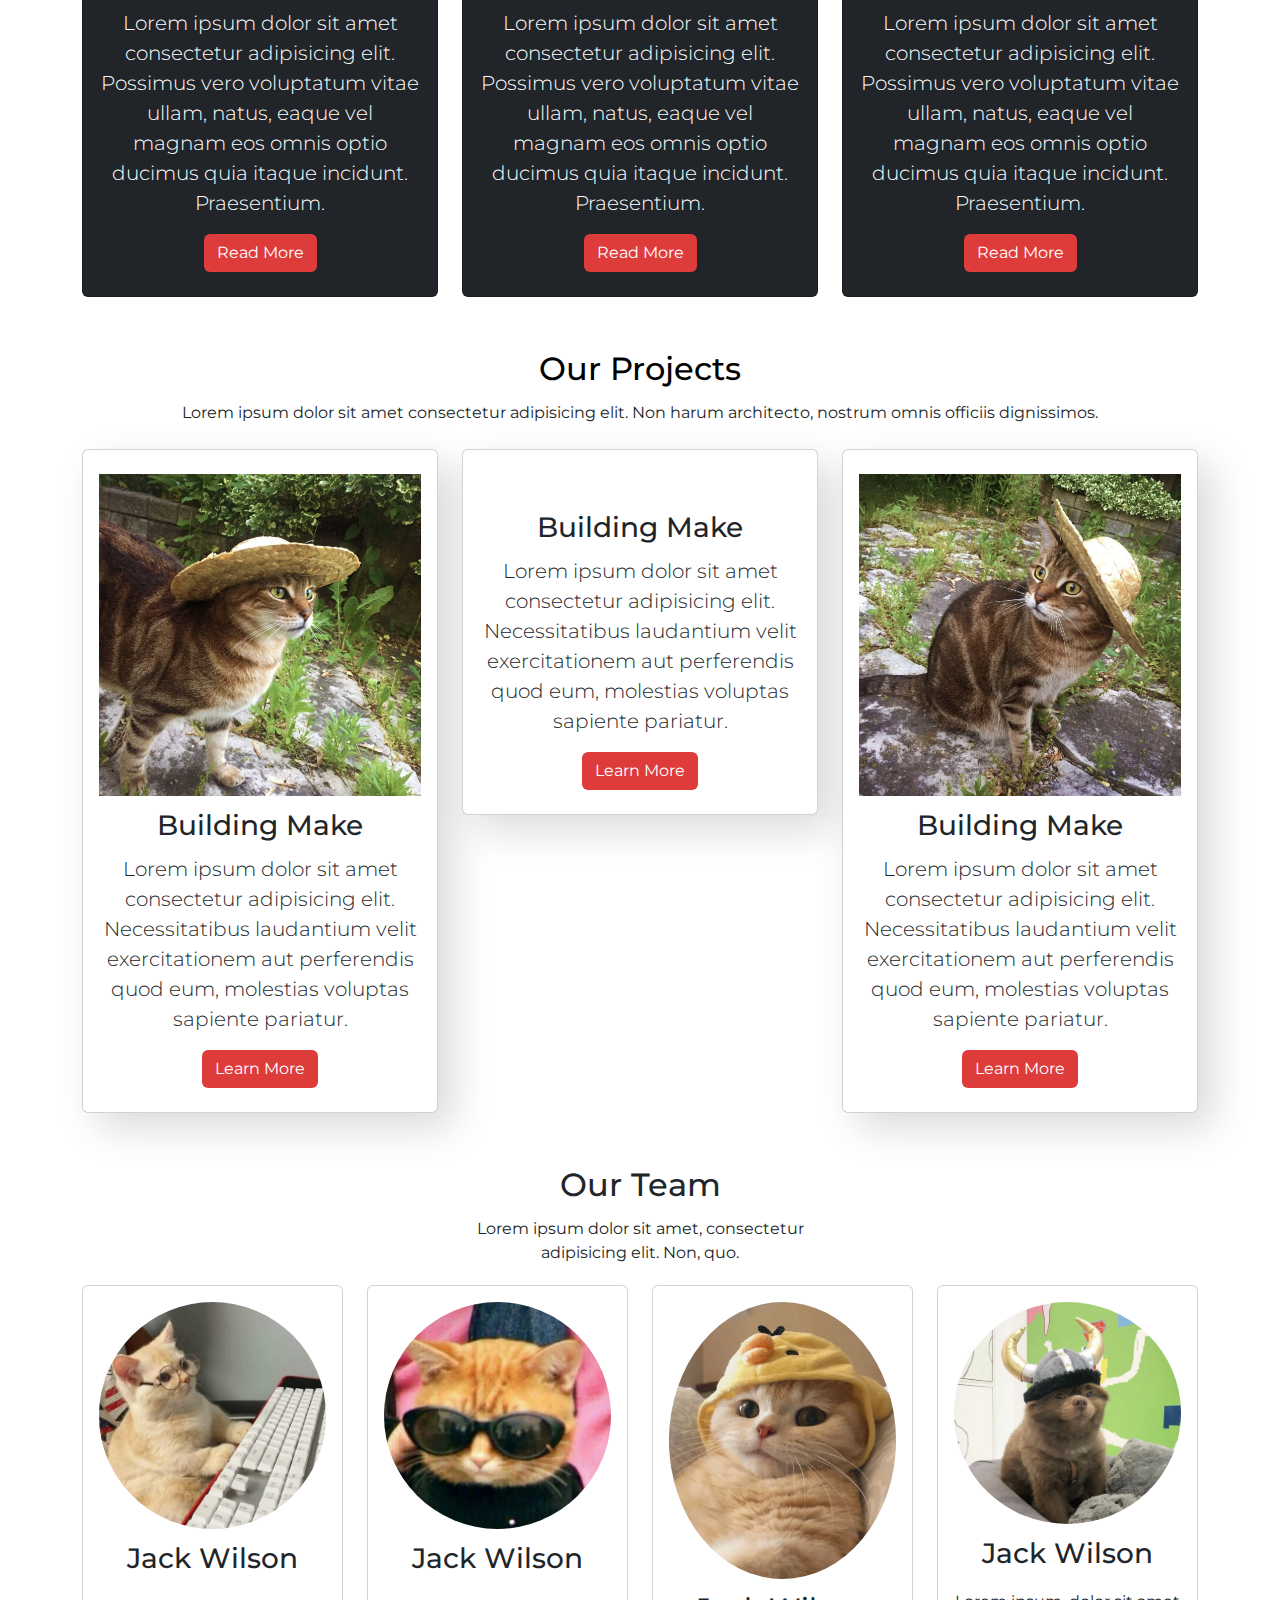
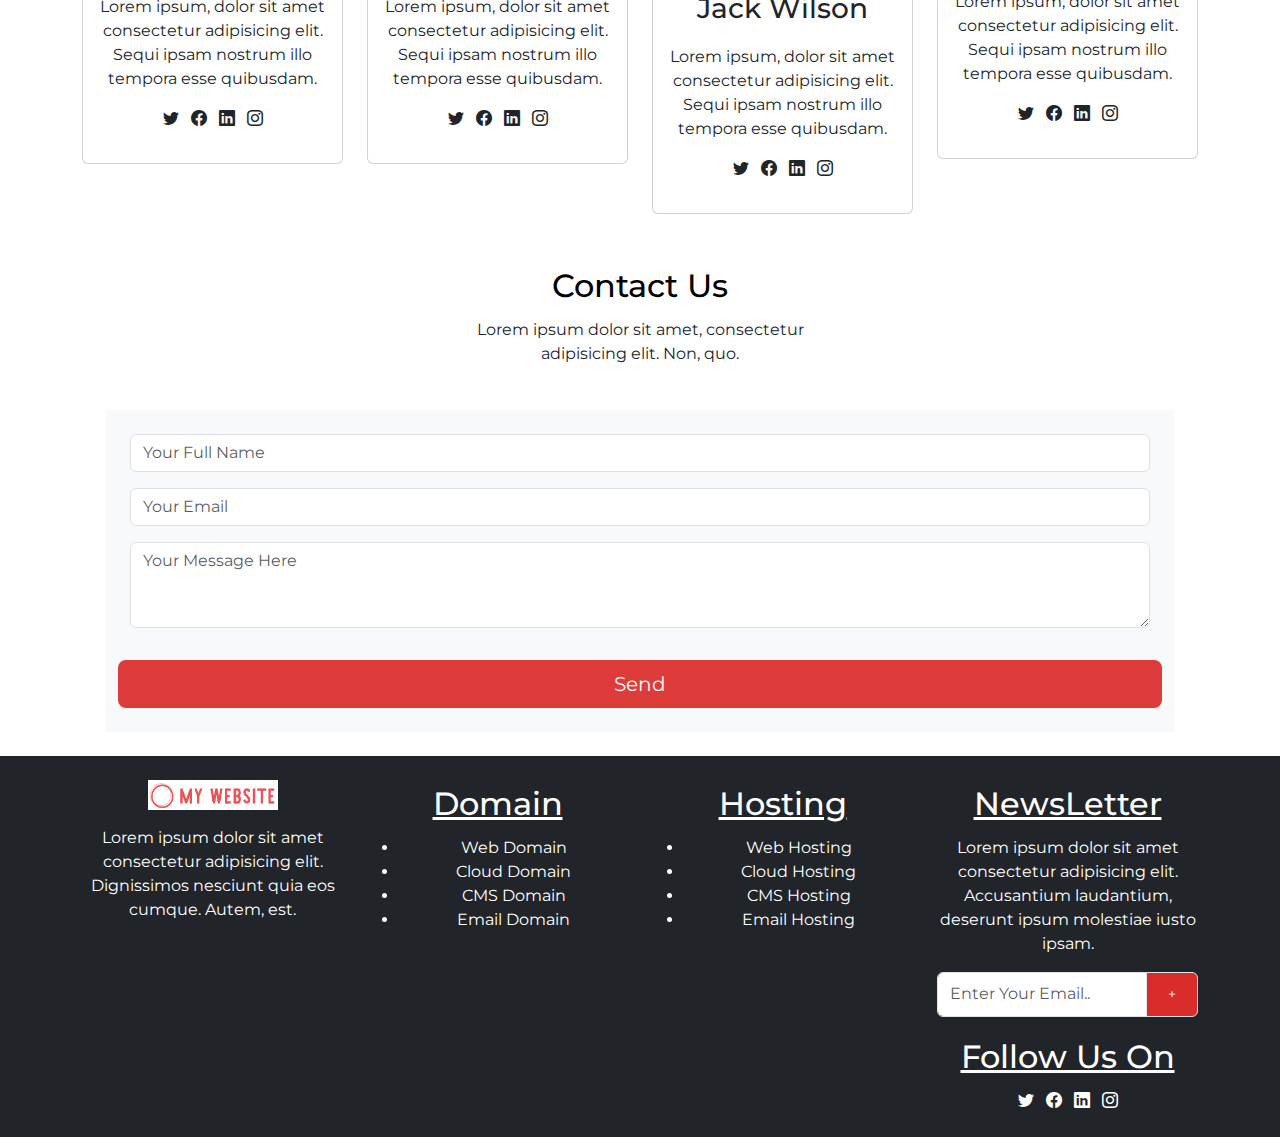
==== commit f2f1631a: "v2.1" ====
--- a/js/index.html
+++ b/js/index.html
@@ -21,7 +21,7 @@
 						<a class="nav-link" href="#home">Home</a>
 					</li>
 					<li class="nav-item">
-						<a class="nav-link" href="#about">About</a>
+						<a class="nav-link" href="about.html">About</a>
 					</li>
 					<li class="nav-item">
 						<a class="nav-link" href="#portfolio">Portfolio</a>
@@ -221,12 +221,13 @@
 
 
 	<!--team section-->
+
 	<section id="team" class="team-section padding">
 		<div class="container">
 			<div class="row">
 				<div class="col-md-12">
-					<div class="section-header text-center pb-1 pt-5">
-						<h2>Our Team</h2>
+					<div class="section-header text-center pb-1 mt-5">
+						<h2 class="text-dark">Our Team</h2>
 						<p>Lorem ipsum dolor sit amet, consectetur<br>
 						adipisicing elit. Non, quo.</p>
 					</div>
@@ -237,7 +238,7 @@
 					<div class="card text-center">
 						<div class="card-body">
 							<img alt="" class="img-fluid rounded-circle" src="/images/team-mem-2.webp">
-							<h3 class="card-title py-2">Jack Wilson</h3>
+							<h3 class="card-title py-2 text-dark">Jack Wilson</h3>
 							<p class="card-text">Lorem ipsum, dolor sit amet consectetur adipisicing elit. Sequi ipsam nostrum illo tempora esse quibusdam.</p>
 							<p class="socials"><a href="#"><i class="bi bi-twitter text-dark mx-1"></i></a> <a href="#"><i class="bi bi-facebook text-dark mx-1"></i></a> <a href="#"><i class="bi bi-linkedin text-dark mx-1"></i></a> <a href="#"><i class="bi bi-instagram text-dark mx-1"></i></a></p>
 						</div>
@@ -247,7 +248,7 @@
 					<div class="card text-center">
 						<div class="card-body">
 							<img alt="" class="img-fluid rounded-circle" src="/images/team-mem.webp">
-							<h3 class="card-title py-2">Jack Wilson</h3>
+							<h3 class="card-title py-2 text-dark">Jack Wilson</h3>
 							<p class="card-text">Lorem ipsum, dolor sit amet consectetur adipisicing elit. Sequi ipsam nostrum illo tempora esse quibusdam.</p>
 							<p class="socials"><a href="#"><i class="bi bi-twitter text-dark mx-1"></i></a> <a href="#"><i class="bi bi-facebook text-dark mx-1"></i></a> <a href="#"><i class="bi bi-linkedin text-dark mx-1"></i></a> <a href="#"><i class="bi bi-instagram text-dark mx-1"></i></a></p>
 						</div>
@@ -257,7 +258,7 @@
 					<div class="card text-center">
 						<div class="card-body">
 							<img alt="" class="img-fluid rounded-circle" src="/images/team-mem-3.webp">
-							<h3 class="card-title py-2">Jack Wilson</h3>
+							<h3 class="card-title py-2 text-dark">Jack Wilson</h3>
 							<p class="card-text">Lorem ipsum, dolor sit amet consectetur adipisicing elit. Sequi ipsam nostrum illo tempora esse quibusdam.</p>
 							<p class="socials"><a href="#"><i class="bi bi-twitter text-dark mx-1"></i></a> <a href="#"><i class="bi bi-facebook text-dark mx-1"></i></a> <a href="#"><i class="bi bi-linkedin text-dark mx-1"></i></a> <a href="#"><i class="bi bi-instagram text-dark mx-1"></i></a></p>
 						</div>
@@ -267,7 +268,7 @@
 					<div class="card text-center">
 						<div class="card-body">
 							<img alt="" class="img-fluid rounded-circle" src="/images/team-mem-4.webp">
-							<h3 class="card-title py-2">Jack Wilson</h3>
+							<h3 class="card-title py-2 text-dark">Jack Wilson</h3>
 							<p class="card-text">Lorem ipsum, dolor sit amet consectetur adipisicing elit. Sequi ipsam nostrum illo tempora esse quibusdam.</p>
 							<p class="socials"><a href="#"><i class="bi bi-twitter text-dark mx-1"></i></a> <a href="#"><i class="bi bi-facebook text-dark mx-1"></i></a> <a href="#"><i class="bi bi-linkedin text-dark mx-1"></i></a> <a href="#"><i class="bi bi-instagram text-dark mx-1"></i></a></p>
 						</div>
@@ -325,22 +326,13 @@
 
 
 	<!--footer-->
-	<footer class="bg-dark p-2 text-center">
+	<footer class="bg-dark p-2 text-center pt-4">
 		<div class="container">
 			<div class="row">
 				<div class="col-lg-3 col-sm-6">
 					<div class="single-box">
-						<img src="/images/mylogo.png" alt="" width="130" height="30">
+						<img src="/images/mylogo.png" alt="" width="130" height="30" class="mb-3">
 						<p>Lorem ipsum dolor sit amet consectetur adipisicing elit. Dignissimos nesciunt quia eos cumque. Autem, est.</p>
-						<h3>
-							We Accept
-						</h3>
-						<div class="card-area ">
-							<i class="fa-brands fa-cc-visa"></i>
-							<i class="fa fa-credit-card"></i>
-							<i class="fa fa-cc-mastercard"></i>
-							<i class="fa fa-cc-paypal"></i>
-						</div>
 					</div>
 				</div>
 				<div class="col-lg-3 col-sm-6">
@@ -373,14 +365,16 @@
 						<h2 style="text-decoration:underline;">NewsLetter</h2>
 						<p>Lorem ipsum dolor sit amet consectetur adipisicing elit. Accusantium laudantium, deserunt ipsum molestiae iusto ipsam.</p>
 						<div class="input-group mb-3">
-							<input type="text" class="form-control" placeholder="Enter Your Email.." aria-label="Receipent's username" aria-describedby="basic-addon2">
-							<span class="input-group-text" id="basic-addon2"><i class="fa fa-long-arrow right"></i></span>
+							<input type="text" class="form-control" placeholder="Enter Your Email.." aria-label="Recipient's username" aria-describedby="basic-addon2">
+							<div class="input-group-text" id="basic-addon2">
+							  <button class="btn btn-outline-secondary btn-sm" type="button">+</button>
+							</div>
 						  </div>
 						  <h2 style="text-decoration:underline;">
 							Follow Us On
 						  </h2>
 						  <p class="socials">
-							<a href="#"><i class="bi bi-twitter text-white mx-1"></i></a> <a href="#"><i class="bi bi-facebook text-white mx-1"></i></a> <a href="#"><i class="bi bi-linkedin text-white mx-1"></i></a> <a href="#"><i class="bi bi-instagram text-white mx-1"></i></a>
+							<a href="https://twitter.com"><i class="bi bi-twitter text-white mx-1"></i></a> <a href="https://facebook.com"><i class="bi bi-facebook text-white mx-1"></i></a> <a href="https://linkedin.com"><i class="bi bi-linkedin text-white mx-1"></i></a> <a href="https://instagram.com"><i class="bi bi-instagram text-white mx-1"></i></a>
 						  </p>
 					</div>
 				</div>
--- a/css/style.css
+++ b/css/style.css
@@ -153,14 +153,51 @@
 
 footer{
 	padding: 85px 0;
+	background: #101010;
 }
 
 footer .single-box p, h2, ul, h3,a{
 	color: #fff;
+	line-height: 1.5;
 }
 
 footer .single-box a:hover{
 	color:#de3b3b;
+}
+
+footer .single-content{
+	padding: 115px 0;
+	text-align:center;
+}
+
+footer .single-box .card-area i{
+	color:#fff;
+	font-size: 20px;
+	margin-right: 10px;
+}
+
+footer .single-box .ul{
+	list-style: none;
+	padding: 0;
+}
+
+footer .single-box .ul .li a{
+	text-decoration: none;
+	line-height: 2.5;
+	font-weight: 100;
+}
+
+#basic-addon2 {
+	background-color: #db2c2c;
+}
+
+#basic-addon2 .btn{
+	border-color: #db2c2c;
+	outline: none;
+	color: #fff;
+}
+#basic-addon2 .btn:hover{
+	background-color: brown;
 }
 
 .navbar-toggler {
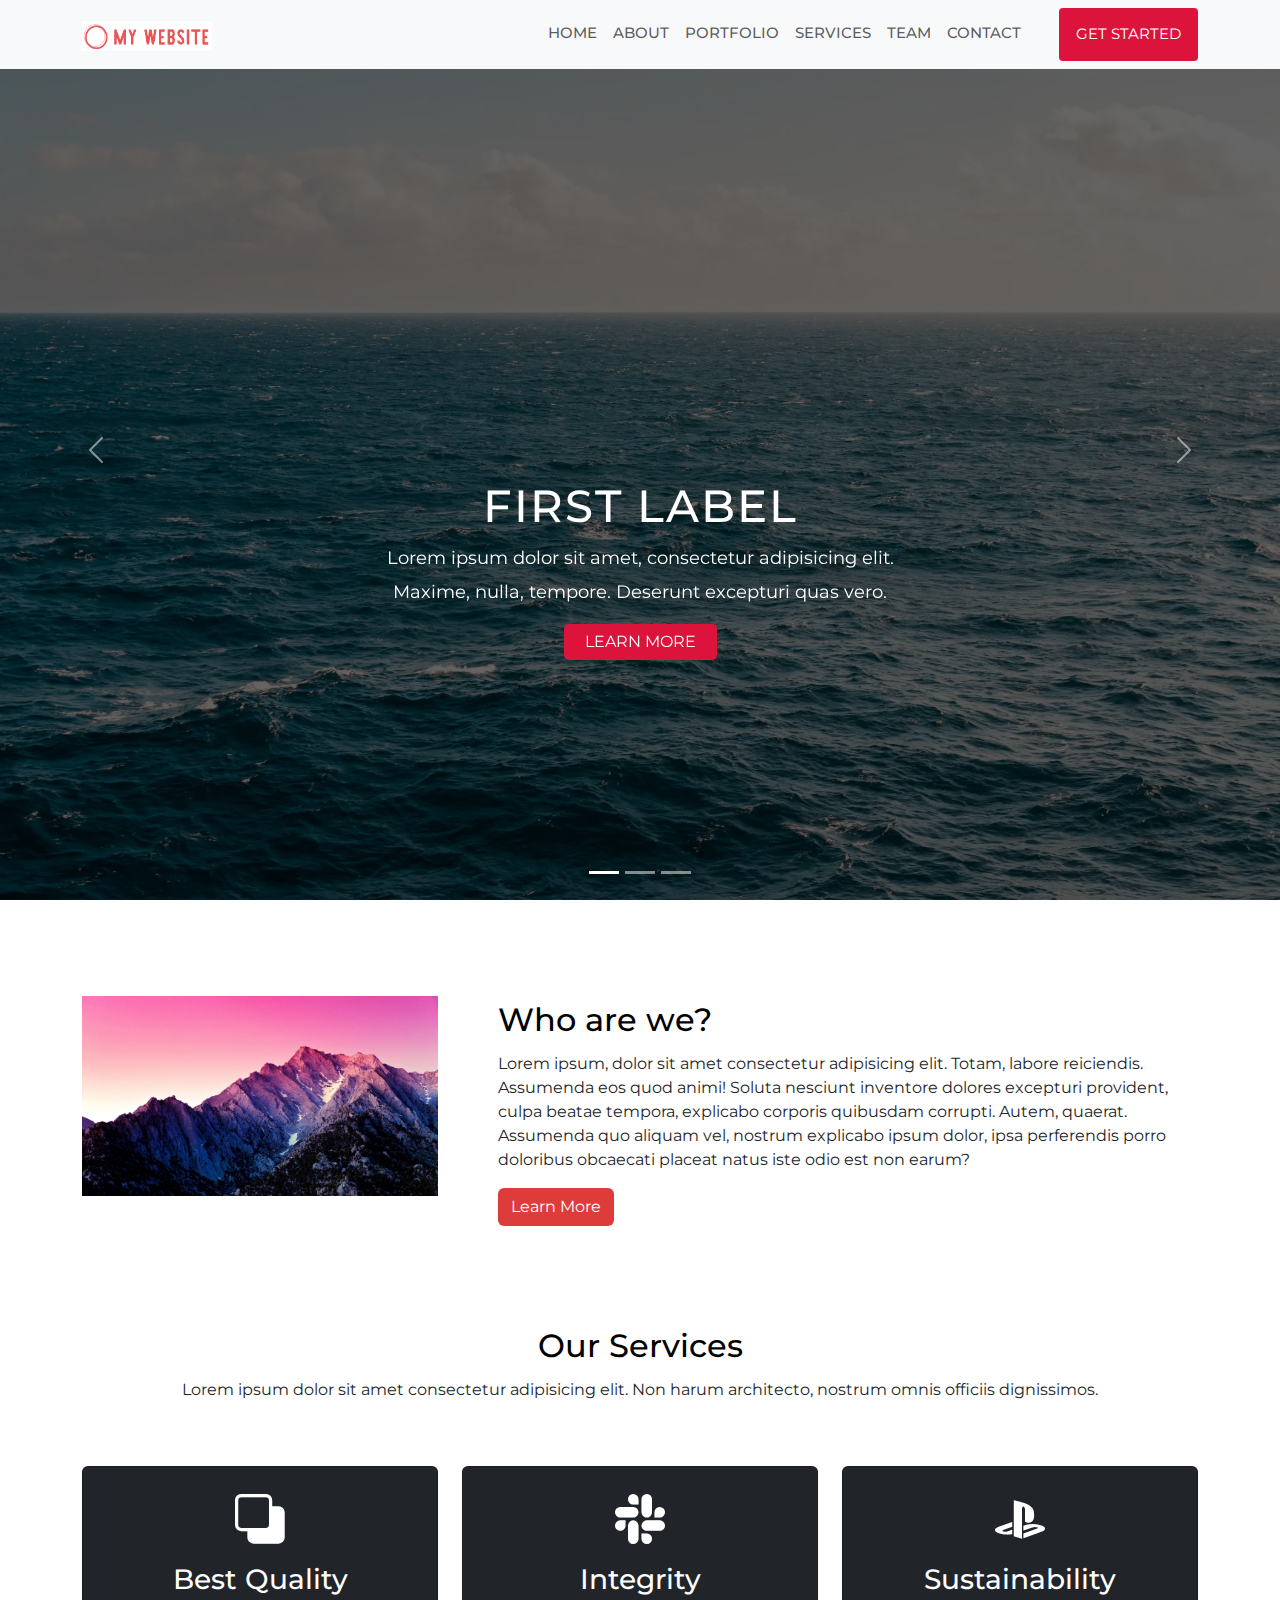
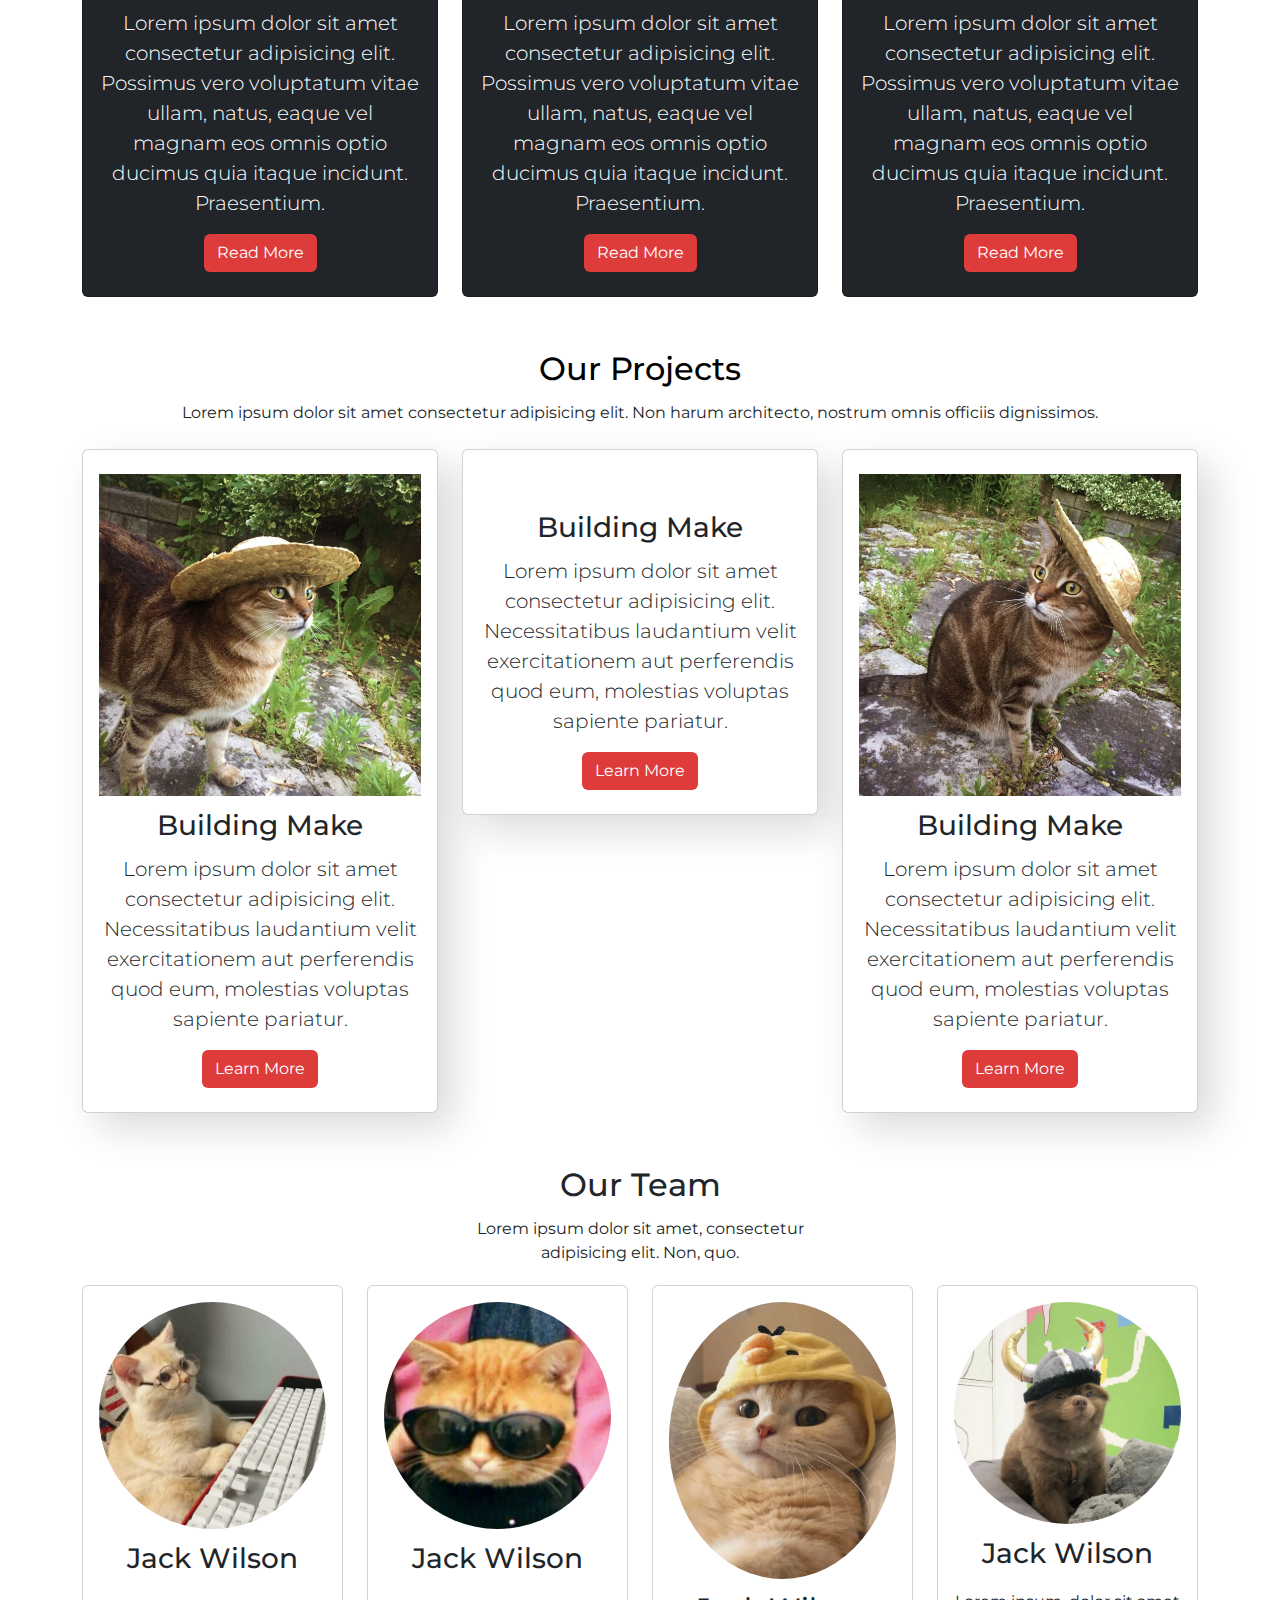
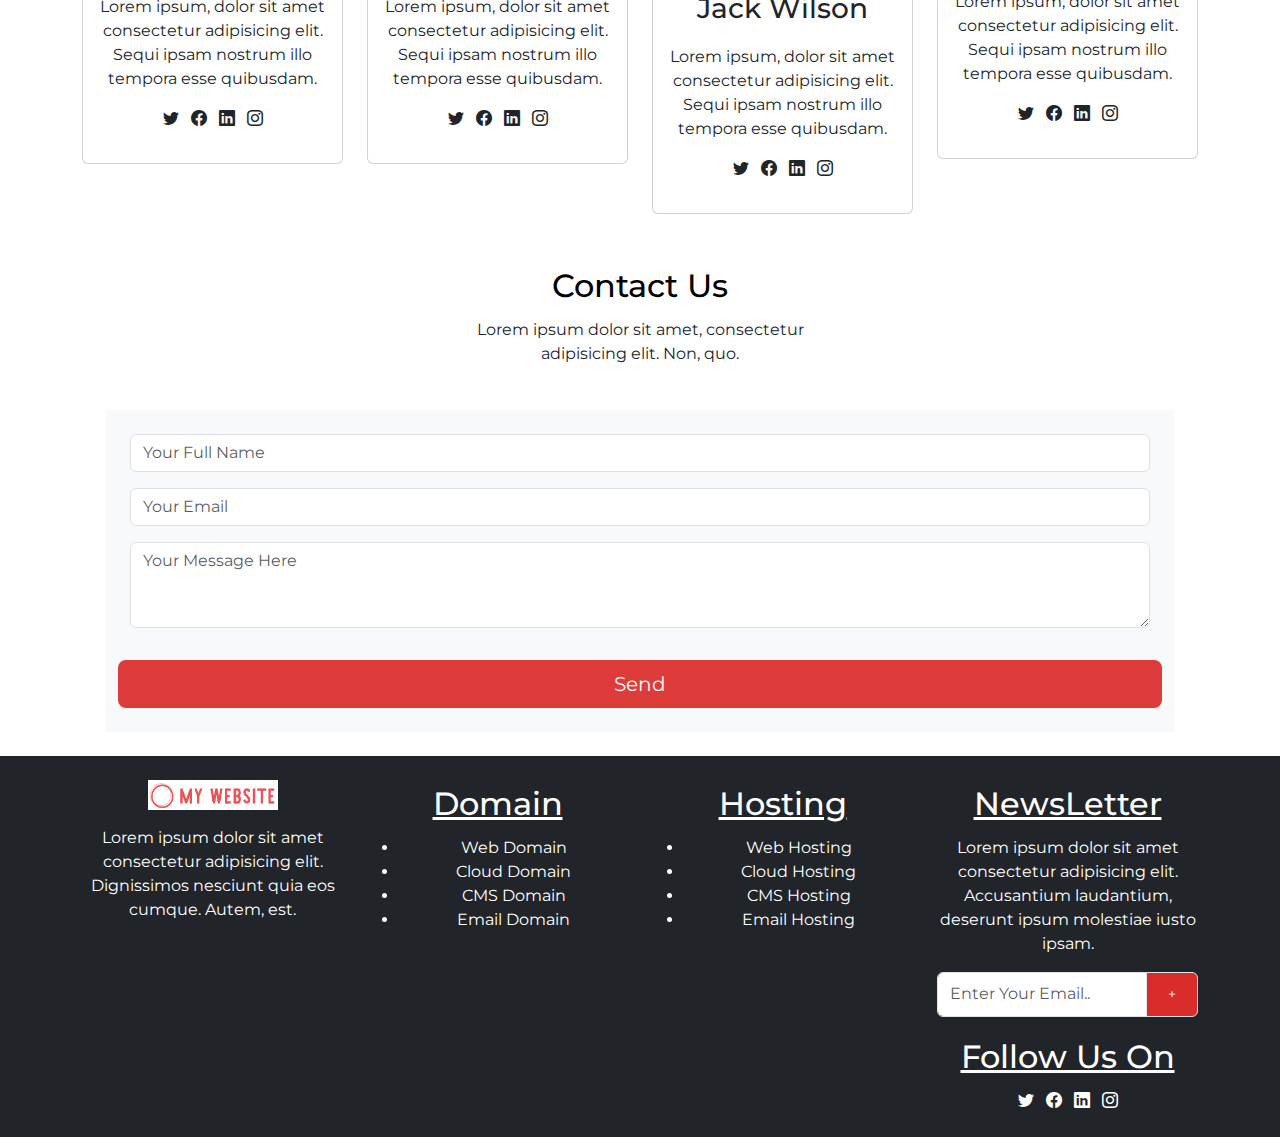
==== commit b435ba5b: "v2.2.1" ====
--- a/js/index.html
+++ b/js/index.html
@@ -18,22 +18,22 @@
 			<div class="collapse navbar-collapse" id="navbarSupportedContent">
 				<ul class="navbar-nav ms-auto mb-2 mb-lg-0">
 					<li class="nav-item">
-						<a class="nav-link" href="#home">Home</a>
+						<a class="nav-link" href="index.html">Home</a>
 					</li>
 					<li class="nav-item">
 						<a class="nav-link" href="about.html">About</a>
 					</li>
 					<li class="nav-item">
-						<a class="nav-link" href="#portfolio">Portfolio</a>
-					</li>
-					<li class="nav-item">
-						<a class="nav-link" href="#services">Services</a>
+						<a class="nav-link" href="portfolio.html">Portfolio</a>
+					</li>
+					<li class="nav-item">
+						<a class="nav-link" href="services.html">Services</a>
 					</li>
                     <li class="nav-item">
-						<a class="nav-link" href="#team">Team</a>
-					</li>
-					<li class="nav-item">
-						<a class="nav-link" href="#contact">Contact</a>
+						<a class="nav-link" href="team.html">Team</a>
+					</li>
+					<li class="nav-item">
+						<a class="nav-link" href="contact.html">Contact</a>
 					</li>
 					<li class="nav-item">
 						<a class="btn getstarted" href="index.html">Get Started</a>
@@ -48,7 +48,7 @@
 		</div>
 		<div class="carousel-inner">
 			<div class="carousel-item active">
-				<img class="d-block w-100" src="/images/1.webp">
+				<img class="d-block w-100" src="/images/view.webp">
 				<div class="carousel-caption">
 					<h5 class="animated fadeInDown" style="animation-delay: 0.5s">First Label</h5>
 					<p class="animated fadeInUp d-none d-md-block" style="animation-delay: 1s">Lorem ipsum dolor sit amet, consectetur adipisicing elit. Maxime, nulla, tempore. Deserunt excepturi quas vero.</p>
